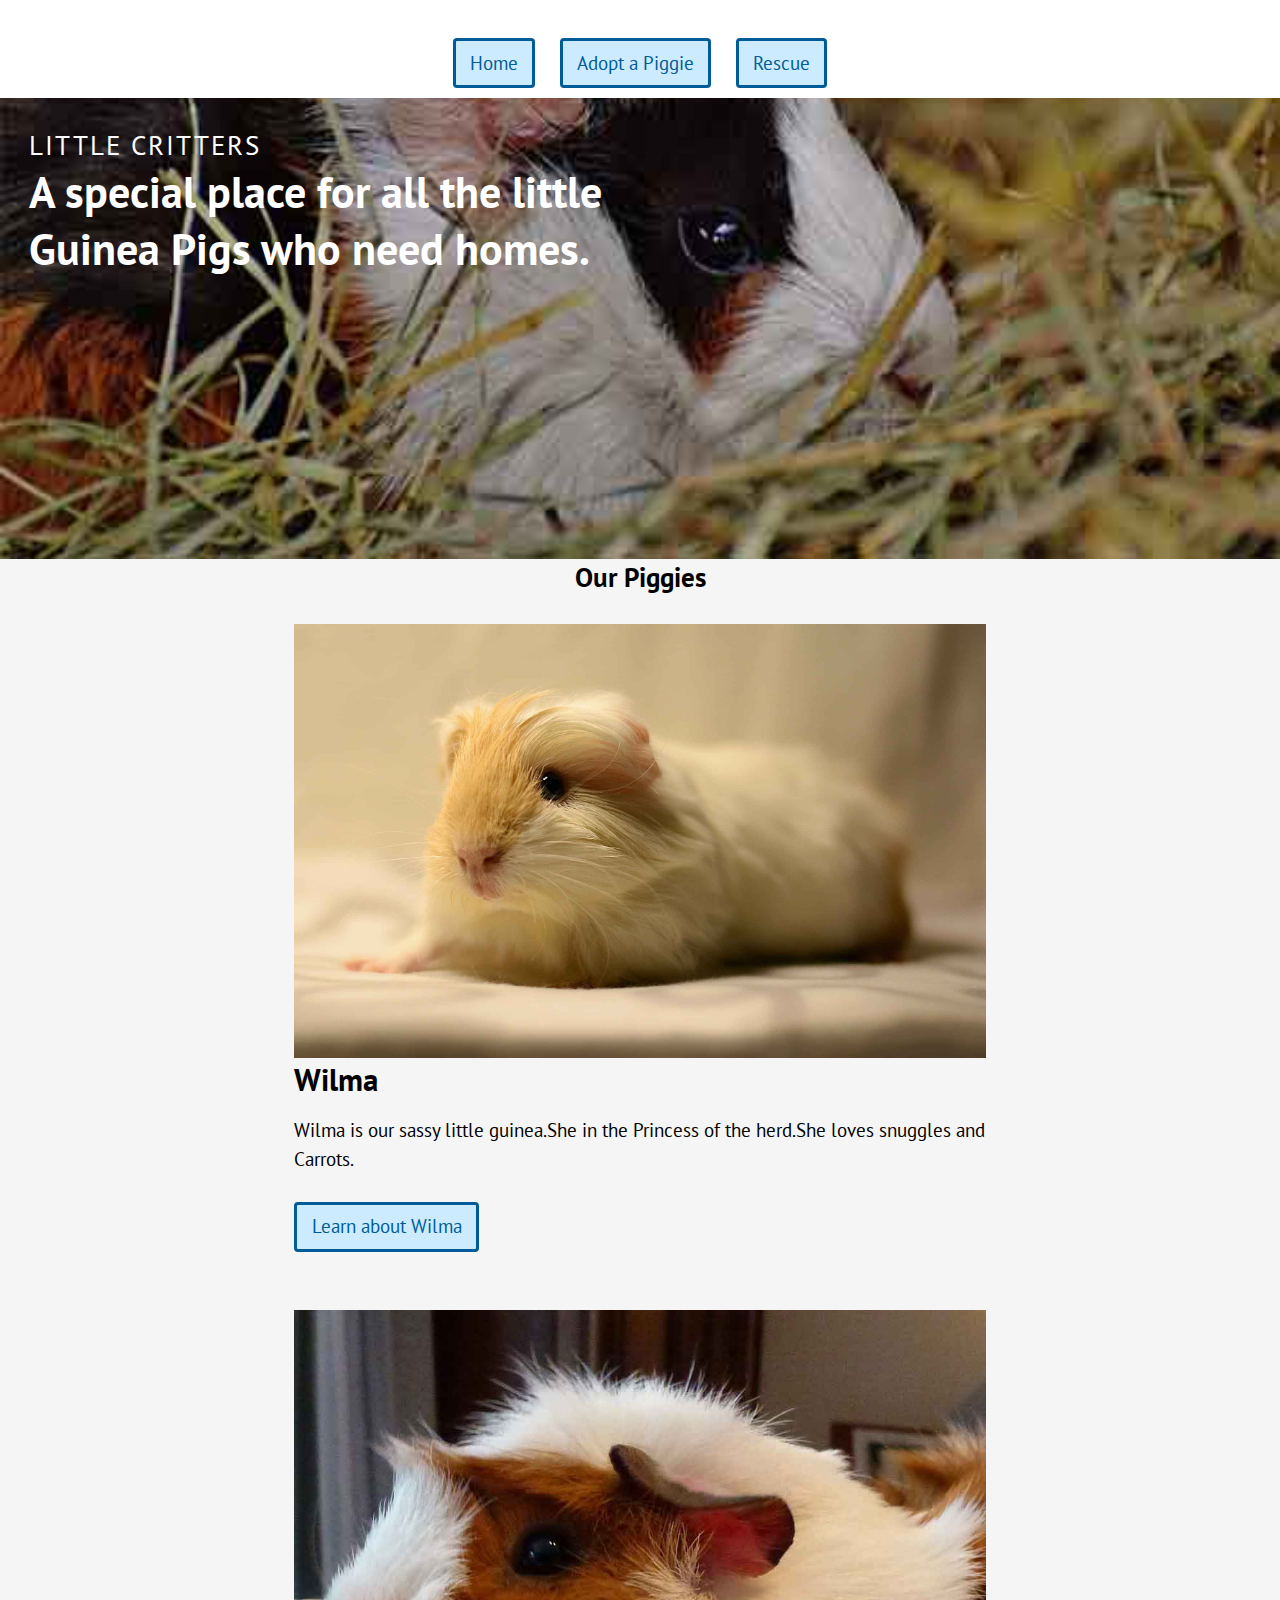
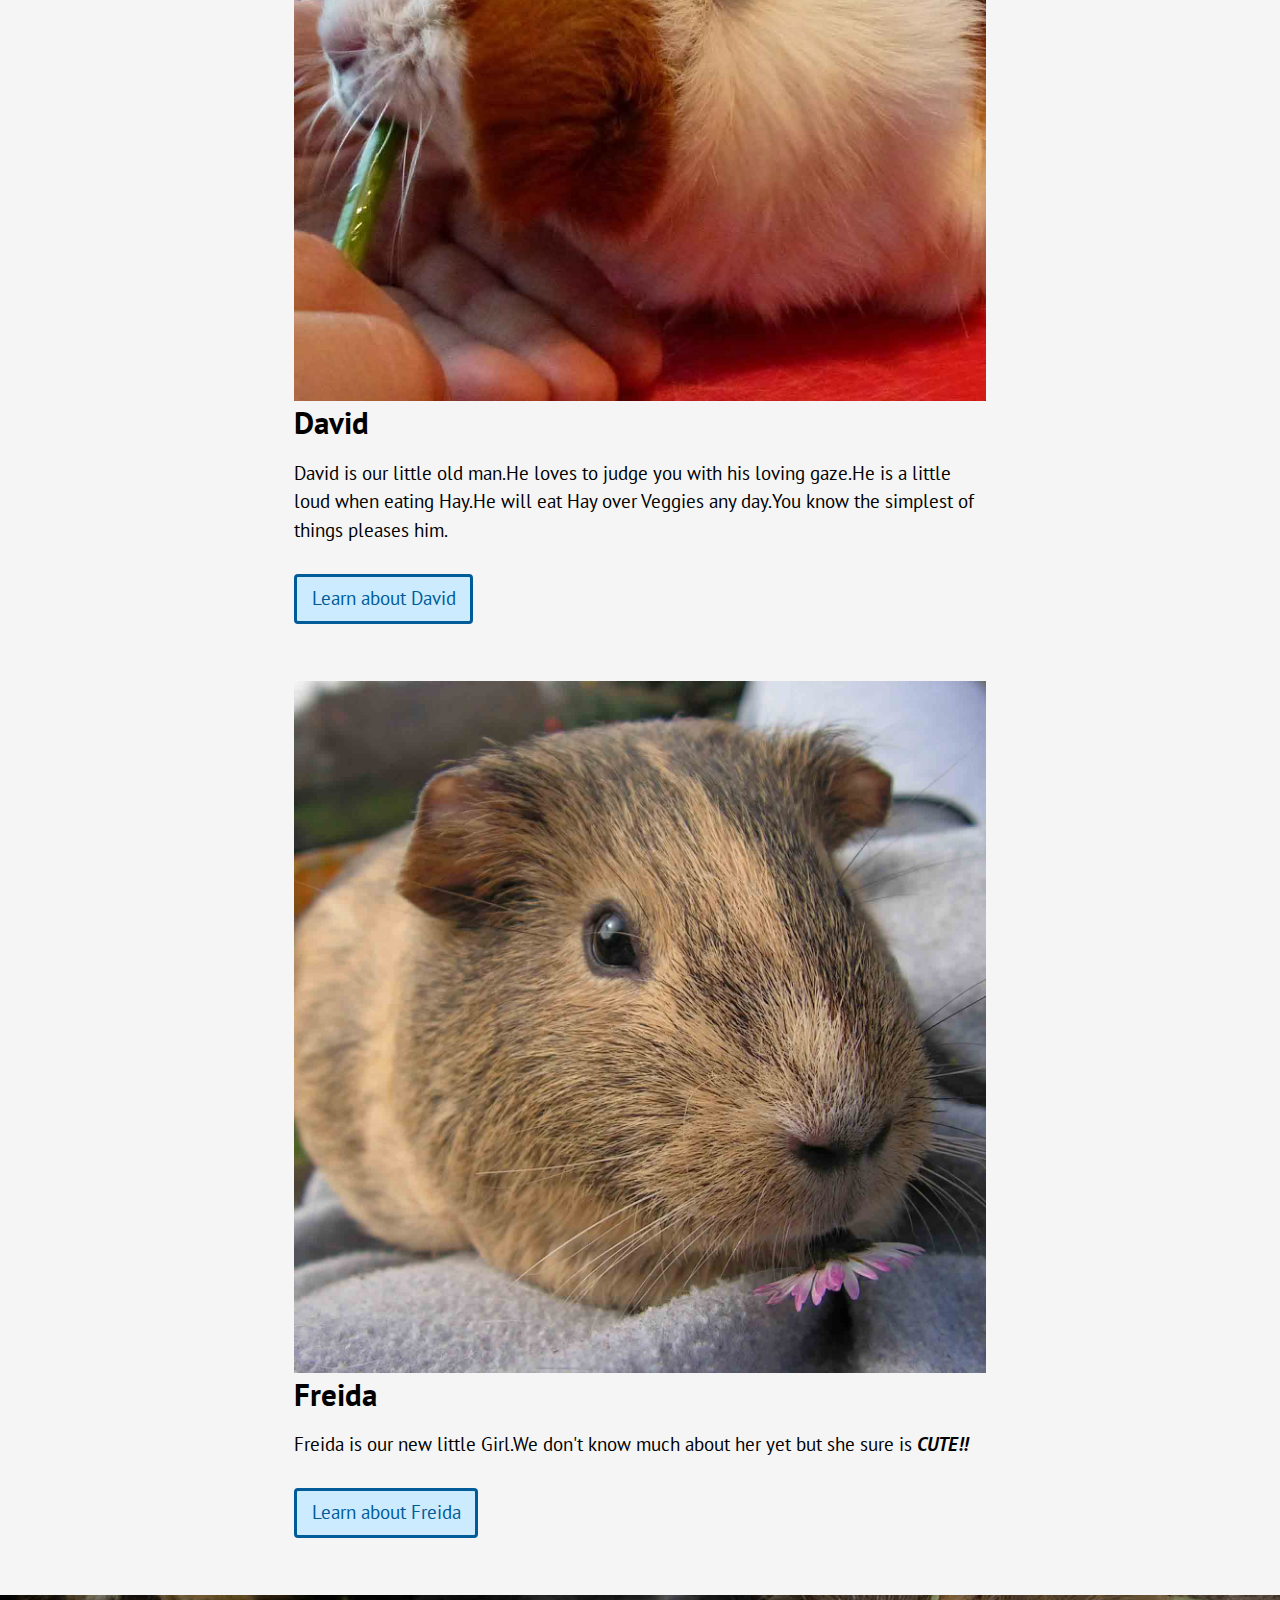
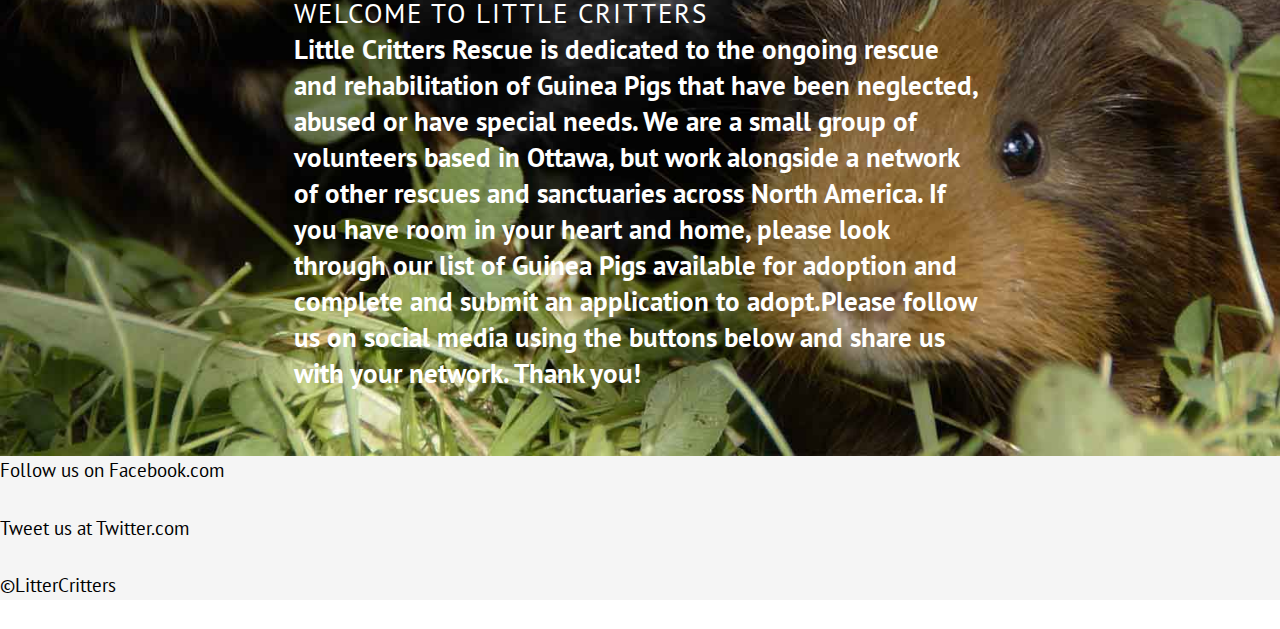
==== index.html @ f58ca7f7 "Resize the images in photoshop" ====
<!DOCTYPE html>
<html lang="en-ca">
<head>
  <meta charset="utf-8">
  <title>Guinea Pig rescue</title>
  <meta name="viewport" content="width=device-width,initial-scale=1">
  <link href="css/modules.css" rel="stylesheet">
  <link href="css/grid.css" rel="stylesheet">
  <link href="css/type.css" rel="stylesheet">
  <link href="css/main.css" rel="stylesheet">
  <link href="https://fonts.googleapis.com/css?family=PT+Sans:400,400i,700" rel="stylesheet">
</head>
<body class="">
  <ul class="skip-links">
    <li><a href="#main">Jump to main content</a></li>
    <li><a href="#nav">Jump to navigation</a></li>
    <li><a href="#footer">Jump to footer</a></li>
  </ul>

  <div>
    <nav class="text-center" role="navigation" id="nav" tabindex="0">
      <ul class="push-0 list-group">
        <li class="push-0"><a class="btn" href"#">Home</a></li>
        <li class="push-0"><a class="btn"href"#">Adopt a Piggie</a></li>
        <li class="push-0"><a class="btn" href"#">Rescue</a></li>
      </ul>
    </nav>
  </div>

  <div class="banner text-left" role="banner">

    <div class="banner-content island w-1">

      <h1 class="letter-space push-0 tera text-upper not-bold">Little Critters</h1>
      <p class="yotta tiny-max-length bold">A special place for all the little Guinea Pigs who need homes.</p>

    </div>
  </div>
  <div class="">
    <main role="main" id="main" tabindex="0">
      <section class="grid gutter section-grey">

        <div class="unit xs-1 s-1 m-1 l-1">
          <h3 class="text-center push-t-1">Our Piggies</h3>
        </div>

        <div class="structure unit xs-1 s-1 m-1 l-1-3 xl-1-3  push max-length">
          <img class="img-flex" src="images/wilma-the-guinea-pig.jpg" alt="">
          <h2 class="push-1-2">Wilma</h2>
          <p>Wilma is our sassy little guinea.She in the Princess of the herd.She loves snuggles and Carrots.</p>
          <div class="push">
            <a class="btn" href="#">Learn about Wilma</a>
          </div>
        </div>
        <div class="structure unit xs-1 s-1 m-1 l-1-3 xl-1-3  push max-length">
          <img class="img-flex" src="images/david-the-guinea-pig.jpg" alt="">
          <h2 class="push-1-2">David</h2>
          <p>David is our little old man.He loves to judge you with his loving gaze.He is a little loud when eating Hay.He will eat Hay over Veggies any day.You know the simplest of things pleases him.</p>
          <div class="push">
            <a class="btn" href="#">Learn about David</a>
          </div>
        </div>
        <div class="unit xs-1 s-1 m-1 l-1-3 xl-1-3  push max-length">
          <img class="img-flex" src="images/freida-the-guinea-pig.jpg" alt="">
          <h2 class="push-1-2">Freida</h2>
          <p>Freida is our new little Girl.We don't know much about her yet but she sure is <em class="bold">CUTE!!</em></p>
          <div class="push">
            <a class="btn" href="#">Learn about Freida</a>
          </div>
        </div>
      </section>
      </main>
    </div>


  <section class="lilbanner banner-content">
    <div class="max-length">
      <h2 class="letter-space push-0 tera text-upper not-bold">Welcome to Little Critters</h2>

      <p class="tera bold">Little Critters Rescue is dedicated to the ongoing rescue and rehabilitation of Guinea Pigs that have been neglected, abused or have special needs. We are a small group of volunteers based in Ottawa, but work alongside a network of other rescues and sanctuaries across North America.
        If you have room in your heart and home, please look through our list of Guinea Pigs available for adoption and complete and submit an application to adopt.Please follow us on social media using the buttons below and share us with your network.
        Thank you!</p>
      </div>
    </section>

    <footer role="contentinfo" id="footer" tabindex="0">
      <div class="section-grey">
        <p> Follow us on Facebook.com</p>
        <p>Tweet us at Twitter.com</p>
        <p>©LitterCritters</p>
      </div>
    </footer>
  </body>
  </html>
---- css/modules.css ----
/*
 * Modulifier || Code released under the UNLICENSE
 * Code under other copyrights & licenses listed below.
 * https://modulifier.web-dev.tools/#responsive;images;list-group;embed;media-object;icons;hidden;positioning;nice-lists;forms;buttons;accessibility;print
 */

@-moz-viewport { width: device-width; scale: 1; }
@-ms-viewport { width: device-width; scale: 1; }
@-o-viewport { width: device-width; scale: 1; }
@-webkit-viewport { width: device-width; scale: 1; }
@viewport { width: device-width; scale: 1; }

html {
  box-sizing: border-box;
  -moz-text-size-adjust: 100%;
  -ms-text-size-adjust: 100%;
  -webkit-text-size-adjust: 100%;
  text-size-adjust: 100%;
}

*, *::before, *::after {
  box-sizing: inherit;
}

body {
  margin: 0;
}

article,
aside,
details,
figcaption,
figure,
footer,
header,
main,
menu,
nav,
section,
summary {
  display: block;
}

audio,
canvas,
progress,
video {
  display: inline-block;
  vertical-align: baseline;
}

template {
  display: none;
}

details {
  cursor: pointer;
}

audio:not([controls]) {
  display: none;
  height: 0;
}

a,
area,
button,
input,
label,
select,
textarea,
[tabindex] {
  -ms-touch-action: manipulation;
  touch-action: manipulation;
}

img {
  border: 0;
}

.img-flex,
.img-flex img {
  display: block;
  width: 100%;
}

svg {
  fill: currentColor;
}

svg:not(:root) {
  overflow: hidden;
}

svg.img-flex {
  width: 100%;
  height: 100%;
}

.image-replacement, .ir {
  overflow: hidden;
  direction: ltr;
  text-align: left;
  text-indent: 100%;
  white-space: nowrap;
}

.list-group, .list-group-inline, .list-group--inline {
  padding-left: 0;
  list-style-type: none;
}

.list-group > dd {
  margin-left: 0;
}

.list-group-inline::before,
.list-group-inline::after,
.list-group--inline::before,
.list-group--inline::after {
  content: "";
  display: table;
}

.list-group-inline::after,
.list-group--inline::after {
  clear: both;
}

.list-group-inline > li,
.list-group--inline > li {
  display: inline-block;
}

.list-group-inline > dt,
.list-group--inline > dt {
  clear: left;
  float: left;
  width: 11em;
}

.list-group-inline > dd,
.list-group--inline > dd {
  float: left;
  min-width: 12em;
}

.embed {
  margin-left: 0;
  margin-right: 0;
  overflow: hidden;
  position: relative;
  width: 100%;
}

.embed-1by1, .embed--1by1 {
  padding-top: 100%; /* Square */
}

.embed-4by3, .embed--4by3 {
  padding-top: 75%; /* Traditional TV/computer screens */
}

.embed-iso216, .embed--iso216 {
  padding-top: 70.92%; /* A-standard paper sizes */
}

.embed-3by2, .embed--3by2 {
  padding-top: 66.6%; /* Classic 35 mm film & most digital photos, landscape */
}

.embed-2by3, .embed--2by3 {
  padding-top: 150%; /* Classic 35 mm film & most digital photos, portrait */
}

.embed-golden, .embed--golden {
  padding-top: 61.8%; /* The Golden Ratio */
}

.embed-16by9, .embed--16by9 {
  padding-top: 56.25%; /* HD TV */
}

.embed-185by100, .embed--185by100 {
  padding-top: 54.05%; /* Common widescreen cinema */
}

.embed-24by10, .embed--24by10 {
  padding-top: 41.667%; /* Widescreen cinema: 2.4:1 */
}

.embed-3by1, .embed--3by1 {
  padding-top: 33.3333%; /* Panorama photos */
}

.embed-4by1, .embed--4by1 {
  padding-top: 25%; /* Polyvision */
}

.embed-5by1, .embed--5by1 {
  padding-top: 20%; /* Really wide... */
}

.embed-item, .embed__item {
  min-height: 100%;
  left: 0;
  position: absolute;
  top: 0;
  width: 100%;
}

.media {
  overflow: hidden;
}

.media-img, .media__img {
  float: left;
}

.media-img-reversed, .media__img--reversed {
  float: right;
}

.media-img-stacked, .media__img--stacked {
  float: none;
}

.media-body, .media__body {
  overflow: hidden;
  min-width: 12em; /* Slightly less than 200px, responsiveness built in */
}

.icon {
  display: inline-block;
  position: relative;
  background: transparent none no-repeat center center;
  background-size: contain;
  vertical-align: middle;
}

.i-16, .i--16 {
  height: 16px;
  width: 16px;
}

.i-18, .i--18 {
  height: 18px;
  width: 18px;
}

.i-20, .i--20 {
  height: 20px;
  width: 20px;
}

.i-24, .i--24 {
  height: 24px;
  width: 24px;
}

.i-32, .i--32 {
  height: 32px;
  width: 32px;
}

.i-48, .i--48 {
  height: 48px;
  width: 48px;
}

.i-64, .i--64 {
  height: 64px;
  width: 64px;
}

.i-96, .i--96 {
  height: 96px;
  width: 96px;
}

.i-128, .i--128 {
  height: 128px;
  width: 128px;
}

.i-192, .i--192 {
  height: 192px;
  width: 192px;
}

.i-256, .i--256 {
  height: 256px;
  width: 256px;
}

.icon img,
.icon svg {
  left: 0;
  height: 100%;
  position: absolute;
  top: 0;
  width: 100%;
  fill: currentColor;
}

.icon-label {
  vertical-align: middle;
}

.icon-link,
.icon-link:focus,
.icon-link:hover {
  text-decoration: none;
}

[hidden], .hidden {
  /* stylelint-disable declaration-no-important */
  display: none !important;
  visibility: hidden !important;
  /* stylelint-enable */
}

.visually-hidden {
  height: 1px;
  margin: -1px;
  overflow: hidden;
  padding: 0;
  position: absolute;
  width: 1px;
  border: 0;
  clip: rect(0 0 0 0);
  clip-path: inset(50%);
}

.visually-hidden.focusable:active, .visually-hidden.focusable:focus {
  height: auto;
  margin: 0;
  overflow: visible;
  position: static;
  width: auto;
  clip: auto;
  clip-path: none;
}

.invisible {
  visibility: hidden;
}

.chop,
.crop {
  overflow: hidden;
}

.truncate {
  max-width: 100%;
  overflow: hidden;
  width: 100%;
  text-overflow: ellipsis;
  white-space: nowrap;
}

.scrollable {
  max-width: 100%;
  overflow-x: auto;
  overflow-y: hidden;
  -webkit-overflow-scrolling: touch;
}

.clearfix::after {
  content: " ";
  display: block;
  clear: both;
}

.left {
  float: left;
}

.right {
  float: right;
}

.center-text,
.center-flow {
  text-align: center;
}

.center-block {
  margin-left: auto;
  margin-right: auto;
}

.no-auto-margins,
.not-centered {
  /* stylelint-disable declaration-no-important */
  margin-left: 0 !important;
  margin-right: 0 !important;
  /* stylelint-enable */
}

.center-content,
.center-content-vertical,
.center-contents,
.center-contents-vertical {
  display: -webkit-flex;
  display: -ms-flexbox;
  display: flex;
  -webkit-justify-content: center;
  -ms-flex-pack: center;
  justify-content: center;
  -webkit-align-items: center;
  -ms-flex-align: center;
  align-items: center;
  -webkit-align-content: center;
  -ms-flex-line-pack: center;
  align-content: center;
  -webkit-flex-direction: column wrap;
  -ms-flex-direction: column wrap;
  flex-flow: column wrap;
}

.center-content-start,
.center-content-vertical-start,
.center-contents-start,
.center-contents-vertical-start {
  display: -webkit-flex;
  display: -ms-flexbox;
  display: flex;
  -webkit-justify-content: center;
  -ms-flex-pack: center;
  justify-content: center;
  -webkit-flex-direction: column wrap;
  -ms-flex-direction: column wrap;
  flex-flow: column wrap;
}

.center-content-horizontal,
.center-contents-horizontal {
  display: -webkit-flex;
  display: -ms-flexbox;
  display: flex;
  -webkit-justify-content: center;
  -ms-flex-pack: center;
  justify-content: center;
  -webkit-align-items: center;
  -ms-flex-align: center;
  align-items: center;
  -webkit-align-content: center;
  -ms-flex-line-pack: center;
  align-content: center;
  -webkit-flex-direction: row wrap;
  -ms-flex-direction: row wrap;
  flex-flow: row wrap;
}

.inline {
  display: inline;
}

.block {
  display: block;
}

.inline-block, .ib {
  display: inline-block;
}

.valign-top {
  vertical-align: top;
}

.valign-bottom {
  vertical-align: bottom;
}

.valign-middle {
  vertical-align: middle;
}

.fixed {
  position: fixed;
}

.relative {
  position: relative;
}

[class*="pin-"],
.absolute {
  position: absolute;
}

.static {
  position: static;
}

.zindex-1 {
  z-index: 1;
}

.zindex-2 {
  z-index: 2;
}

.zindex-3 {
  z-index: 3;
}

.zindex-1000 {
  z-index: 1000;
}

.pin-top-left,
.pin-left-top,
.pin-tl,
.pin-lt {
  top: 0;
  left: 0;
}

.pin-top-right,
.pin-right-top,
.pin-tr,
.pin-rt {
  top: 0;
  right: 0;
}

.pin-bottom-left,
.pin-left-bottom,
.pin-bl,
.pin-lb {
  bottom: 0;
  left: 0;
}

.pin-bottom-right,
.pin-right-bottom,
.pin-br,
.pin-rb {
  bottom: 0;
  right: 0;
}

.pin-top-center,
.pin-center-top,
.pin-tc,
.pin-ct {
  left: 50%;
  top: 0;
  transform: translateX(-50%);
}

.pin-bottom-center,
.pin-center-bottom,
.pin-bc,
.pin-cb {
  bottom: 0;
  left: 50%;
  transform: translateX(-50%);
}

.pin-center-left,
.pin-left-center,
.pin-cl,
.pin-lc {
  left: 0;
  top: 50%;
  transform: translateY(-50%);
}

.pin-center-right,
.pin-right-center,
.pin-cr,
.pin-rc {
  right: 0;
  top: 50%;
  transform: translateY(-50%);
}

.pin-center, .pin-c {
  left: 50%;
  top: 50%;
  transform: translate(-50%, -50%);
}

.width-quarter, .w-1-4 {
  width: 25%;
}

.width-half, .w-1-2 {
  width: 50%;
}

.width-full, .w-1 {
  width: 100%;
}

.height-quarter, .h-1-4 {
  height: 25%;
}

.height-half, .h-1-2 {
  height: 50%;
}

.height-full, .h-1 {
  height: 100%;
}

.height-win-quarter, .h-w-1-4 {
  height: 25vh;
  max-height: 46em;
}

.height-win-half, .h-w-1-2 {
  height: 50vh;
  max-height: 46em;
}

.height-win-full, .h-w-1 {
  height: 100vh;
  max-height: 46em;
}

ul {
  list-style-type: none;
}

ul > li::before {
  content: "·";
  float: left;
  margin-left: -1.6em;
  width: 1.3em;
  text-align: right;
}

ol {
  counter-reset: ol-simple-numbers;
  list-style-type: none;
}

ol > li::before {
  float: left;
  margin-left: -1.6em;
  width: 1.3em;
  counter-increment: ol-simple-numbers;
  content: counter(ol-simple-numbers);
  text-align: right;
}

.list-group > li::before,
.list-group-inline > li::before,
.list-group--inline > li::before {
  content: none;
}

/* stylelint-disable no-descending-specificity */

/*
 * (c) Nicolas Gallagher and Jonathan Neal of Normalize.css || MIT License
 *     https://necolas.github.io/normalize.css/
 */

button,
input,
optgroup,
select,
textarea {
  color: inherit;
  font: inherit;
  margin: 0;
}

button,
input {
  overflow: visible;
}

button,
select {
  text-transform: none;
}

button,
html [type="button"],
[type="reset"],
[type="submit"] {
  -webkit-appearance: button;
  cursor: pointer;
}

button[disabled],
html input[disabled] {
  cursor: default;
}

button::-moz-focus-inner,
input::-moz-focus-inner {
  border: 0;
  padding: 0;
}

[type="checkbox"],
[type="radio"] {
  opacity: 0;
  position: absolute;
  height: 1px;
  width: 1px;
}

[type="number"]::-webkit-inner-spin-button,
[type="number"]::-webkit-outer-spin-button {
  height: auto;
}

[type="search"]::-webkit-search-cancel-button,
[type="search"]::-webkit-search-decoration {
  -webkit-appearance: none;
}

fieldset {
  padding-left: 0;
  padding-right: 0;

  border: 0;
  border-top: 2px solid #666;
}

legend {
  color: inherit;
  display: table;
  max-width: 100%;
  padding: 0 .3em 0 0;
  white-space: normal;

  border: 0;

  font-weight: bold;
}

optgroup {
  font-weight: bold;
}

::-webkit-input-placeholder {
  color: inherit;
  opacity: .54;
}

::-webkit-file-upload-button {
  -webkit-appearance: button;
  font: inherit;
}

/* End Normalize.css code */

label,
.label-block {
  display: block;
  cursor: pointer;
}

[type="checkbox"] + label,
[type="radio"] + label,
.label-inline {
  display: inline-block;
}

input:not([type]),
[type="text"],
[type="number"],
[type="search"],
[type="url"],
[type="email"],
[type="password"],
[type="tel"],
[type="datetime-local"],
[type="month"],
[type="week"],
[type="date"],
[type="time"],
[type="range"],
select,
textarea {
  -moz-appearance: none;
  -webkit-appearance: none;
  appearance: none;
}

input,
textarea {
  display: block;
  width: 100%;

  background-color: #fff;
  border: 2px solid #666;
  border-radius: 0;
}

label {
  vertical-align: middle;
}

textarea {
  max-width: 100%;
  min-height: 4em;
  overflow: auto;
}

[type="color"] {
  display: inline-block;
  width: 2em;
}

select {
  display: block;
  width: 100%;

  background-image: url("data:image/svg+xml,%3Csvg xmlns='http://www.w3.org/2000/svg' width='256' height='256' viewBox='0 0 256 256'%3E%3Cpath fill='none' stroke='%23000' stroke-miterlimit='10' stroke-width='70' d='M36.3 82.1l91.9 91.8 91.5-91.8'/%3E%3C/svg%3E");
  background-repeat: no-repeat;
  background-position: calc(100% - .4em) center;
  background-size: 18px auto;
  background-color: #fff;
  border: 2px solid #666;
  border-radius: 0;
}

[type="checkbox"] + label::before {
  content: " ";
  display: inline-block;
  height: 1.8em;
  margin-right: .3em;
  position: relative;
  vertical-align: middle;
  top: -.1em;
  width: 1.8em;

  background-color: #fff;
  background-size: cover;
  border: 2px solid #666;

  line-height: inherit;
}

[type="checkbox"]:checked + label::before {
  background-image: url("data:image/svg+xml,%3Csvg xmlns='http://www.w3.org/2000/svg' width='256' height='256' viewBox='0 0 256 256'%3E%3Cpath fill='none' stroke='%23000' stroke-miterlimit='10' stroke-width='50' d='M49.9 130.1l50.8 50.7L206.1 75.2'/%3E%3C/svg%3E");
}

[type="checkbox"]:focus + label::before {
  outline: 3px solid #000;
  z-index: 1000;
}

[type="radio"] + label::before {
  content: " ";
  display: inline-block;
  height: 1.8em;
  margin-right: .3em;
  position: relative;
  vertical-align: middle;
  top: -.1em;
  width: 1.8em;

  background-color: #fff;
  background-size: cover;
  border: 2px solid #666;
  border-radius: 50%;

  line-height: inherit;
}

[type="radio"]:checked + label::before {
  background-image: url("data:image/svg+xml,%3Csvg xmlns='http://www.w3.org/2000/svg' width='256' height='256' viewBox='0 0 256 256'%3E%3Ccircle cx='128' cy='128' r='70.4'/%3E%3C/svg%3E");
}

[type="radio"]:focus + label::before,
[type="radio"] + label:focus::before {
  box-shadow: 0 0 0 3px #000;
  z-index: 1000;
}

[type="range"] {
  border: 0;
  background-color: #fff;
}

[type="range"]::-webkit-slider-runnable-track {
  height: 6px;

  -webkit-appearance: none;
  appearance: none;
  background-color: #ccc;
  border: 0;
  border-radius: 3px;
}

[type="range"]:active::-webkit-slider-runnable-track {
  background-color: #ccc;
}

[type="range"]::-moz-range-track {
  height: 6px;

  -moz-appearance: none;
  appearance: none;
  background-color: #ccc;
  border: 0;
  border-radius: 3px;
}

[type="range"]:active::-moz-range-track {
  background-color: #ccc;
}

[type="range"]::-ms-track {
  height: 6px;

  -ms-appearance: none;
  appearance: none;
  background-color: #ccc;
  border: 0;
  border-radius: 3px;
}

[type="range"]:active::-ms-track {
  background-color: #ccc;
}

[type="range"]::-webkit-slider-thumb {
  margin-top: -4px;
  height: 16px;
  width: 16px;

  -webkit-appearance: none;
  appearance: none;
  background-color: #000;
  border: none;
  border-radius: 50%;
}

[type="range"]:hover::-webkit-slider-thumb {
  background-color: #000;
}

[type="range"]:active::-webkit-slider-thumb {
  background-color: #000;
}

[type="range"]::-moz-range-thumb {
  margin-top: -4px;
  height: 16px;
  width: 16px;

  -webkit-appearance: none;
  appearance: none;
  background-color: #000;
  border: none;
  border-radius: 50%;
}

[type="range"]:hover::-moz-range-thumb {
  background-color: #000;
}

[type="range"]:active::-moz-range-thumb {
  background-color: #000;
}

[type="range"]::-ms-thumb {
  margin-top: -4px;
  height: 16px;
  width: 16px;

  -webkit-appearance: none;
  appearance: none;
  background-color: #000;
  border: none;
  border-radius: 50%;
}

[type="range"]:hover::-ms-thumb {
  background-color: #000;
}

[type="range"]:active::-ms-thumb {
  background-color: #000;
}

[type="checkbox"].hide-custom-input + label::before,
[type="checkbox"] + .hide-custom-input::before,
[type="radio"].hide-custom-input + label::before,
[type="radio"] + .hide-custom-input::before {
  content: none;
  display: none;
}

/* stylelint-enable */

.link-box {
  display: block;
  text-decoration: none;
}

/* stylelint-disable no-descending-specificity */

button,
.btn {
  cursor: pointer;
  display: inline-block;
  margin: 0;
  overflow: visible;
  padding: .375em .75em .42em;
  -webkit-appearance: none;
  -moz-appearance: none;
  appearance: none;
  background-color: #333;
  border-radius: 4px;
  border: 3px solid #333;
  color: #fff;
  font: inherit;
  text-decoration: none;
  text-transform: none;
}

button::-moz-focus-inner {
  border: 0;
  padding: 0;
}

/* stylelint-enable */

button:focus,
button:hover,
.btn:focus,
.btn:hover {
  background-color: #000;
  border-color: #000;
  color: #fff;
}

button[disabled] {
  cursor: default;
}

.btn-light, .btn--light {
  background-color: #e2e2e2;
  border-color: #e2e2e2;
  color: #000;
}

.btn-light:focus,
.btn-light:hover,
.btn--light:focus,
.btn--light:hover {
  background-color: #666;
  border-color: #666;
  color: #fff;
}

.btn-ghost,
.btn--ghost {
  background-color: transparent;
  border-color: #333;
  color: #000;
}

.btn-ghost:focus,
.btn-ghost:hover,
.btn--ghost:focus,
.btn--ghost:hover {
  background-color: #e2e2e2;
  border-color: #000;
  color: #000;
}

.btn-link {
  display: inline;
  padding: 0;
  background-color: transparent;
  border-radius: 0;
  border: 0;
  color: inherit;
}

.btn-link:focus,
.btn-link:hover {
  background-color: transparent;
  color: inherit;
}

a:hover, a:active {
  outline: none;
}

a:focus,
[tabindex="0"]:focus,
details:focus,
summary:focus,
input:focus,
textarea:focus,
button:focus,
select:focus {
  outline: 3px solid #000;
  outline-offset: 0;
}

a:focus, [tabindex="0"]:focus {
  outline-offset: 3px;
}

.skip-links {
  margin: 0;
  padding: 0;
  list-style-type: none;
}

.skip-links > li::before {
  content: none; /* Remove the bullets if nice lists is selected */
}

.skip-links a,
.skip-links button {
  padding: .5em .75em;
  position: absolute;
  top: -10em;
  z-index: 10000; /* To make sure they're always on top */
  background-color: #000;
  border: 0;
  color: #fff;
  font-size: 1.125rem;
  font-weight: bold;
  text-decoration: none;
}

.skip-links a:focus,
.skip-links button:focus {
  outline-offset: 3px;
  top: 0;
}

[aria-busy="true"] {
  cursor: progress;
}

[aria-controls] {
  cursor: pointer;
}

[aria-disabled] {
  cursor: default;
}

.print-only {
  display: none;
  visibility: hidden;
}

.page-break-before {
  page-break-before: always;
}

.page-break-after {
  page-break-after: always;
}

.no-page-break-inside {
  page-break-inside: avoid;
}

@media print {

  /* stylelint-disable declaration-no-important */

  .no-print {
    display: none !important;
    visibility: hidden !important;
  }

  .print-only,
  .force-print {
    display: block !important;
    visibility: visible !important;
  }

  /* stylelint-enable */

  .visually-hidden.force-print {
    height: auto;
    margin: 0;
    overflow: visible;
    padding: 0;
    position: static;
    width: auto;
    border: 0;
    clip: initial;
    clip-path: none;
  }

  /*
   * (c) Fabien Sa || MIT License
   *     http://bafs.github.io/Gutenberg/
   */

  table,
  blockquote,
  pre,
  code,
  figure,
  li,
  hr,
  ul,
  ol,
  a,
  tr {
    page-break-inside: avoid;
  }

  h1, h2, h3, h4, h5, h6, p, a {
    orphans: 3;
    widows: 3;
  }

  h1,
  h2,
  h3,
  h4,
  h5,
  h6 {
    page-break-after: avoid;
    page-break-inside: avoid;
  }

  h1 + p,
  h2 + p,
  h3 + p,
  h4 + p,
  h5 + p,
  h6 + p {
    page-break-before: avoid;
  }

  img {
    page-break-after: auto;
    page-break-before: auto;
    page-break-inside: avoid;
  }

  /* stylelint-disable declaration-no-important */

  pre {
    white-space: pre-wrap !important;
    word-wrap: break-word;
  }

  /* stylelint-enable */

  /* End Gutenberg code */

  /*
   * (c) HTML5 Boilerplate || MIT License
   *     https://html5boilerplate.com/
   */

  /* stylelint-disable declaration-no-important */

  *, *::before, *::after, *::first-letter, *::first-line {
    background: none transparent !important;
    color: #000 !important;
    box-shadow: none !important;
    text-shadow: none !important;
  }

  /* stylelint-enable */

  a, a:visited {
    text-decoration: underline;
  }

  a[href]::after {
    content: " (" attr(href) ")";
  }

  abbr[title]::after {
    content: " (" attr(title) ")";
  }

  a[href^="#"]::after,
  a[href^="javascript:"]::after,
  a.no-print-href::after,
  a.href-no-print::after {
    content: "";
  }

  thead {
    display: table-header-group;
  }

  /* End HTML5 Boilerplate code */

}
---- css/grid.css ----
/*
  Gridifier || Code released under the UNLICENSE
  https://gridifier.web-dev.tools/#xs,4,0,0,0;s,4,25,0,0;m,4,38,1,1;l,4,60,1,1
*/

.grid {
  margin: 0;
  padding: 0;
  letter-spacing: -.31em;
  text-rendering: optimizeSpeed;
  display: -webkit-flex;
  display: -ms-flexbox;
  display: flex;
  -webkit-flex-flow: row wrap;
  -ms-flex-flow: row wrap;
  flex-flow: row wrap;
}

.grid-bottom {
  -webkit-align-items: flex-end;
  -ms-align-items: flex-end;
  align-items: flex-end;
}

.grid-middle {
  -webkit-align-items: center;
  -ms-align-items: center;
  align-items: center;
}

.grid-stretch {
  -webkit-align-items: stretch;
  -ms-align-items: stretch;
  align-items: stretch;
}

.opera-only :-o-prefocus,
.grid {
  word-spacing: -.43em;
}

.unit {
  letter-spacing: normal;
  text-rendering: auto;
  vertical-align: top;
  word-spacing: normal;
  display: inline-block;
  visibility: visible;
}

.grid-bottom .unit {
  vertical-align: bottom;
}

.grid-middle .unit {
  vertical-align: middle;
}

[class*="unit-push-"],
[class*="unit-pull-"] {
  position: relative;
}

.unit-content-distribute {
  display: -ms-flexbox;
  display: -webkit-flex;
  display: flex;
  -ms-flex-direction: column;
  -webkit-flex-direction: column;
  flex-direction: column;
  -ms-flex-pack: justify;
  -webkit-justify-content: space-between;
  justify-content: space-between;
}

.unit-content-center,
.unit-content-center-vertical {
  display: -webkit-flex;
  display: -ms-flexbox;
  display: flex;
  -webkit-justify-content: center;
  -ms-flex-pack: center;
  justify-content: center;
  -webkit-align-items: center;
  -ms-flex-align: center;
  align-items: center;
  -webkit-align-content: center;
  -ms-flex-line-pack: center;
  align-content: center;
  -webkit-flex-direction: column wrap;
  -ms-flex-direction: column wrap;
  flex-flow: column wrap;
}

.unit-content-center-horizontal {
  display: -webkit-flex;
  display: -ms-flexbox;
  display: flex;
  -webkit-justify-content: center;
  -ms-flex-pack: center;
  justify-content: center;
  -webkit-align-items: center;
  -ms-flex-align: center;
  align-items: center;
  -webkit-align-content: center;
  -ms-flex-line-pack: center;
  align-content: center;
  -webkit-flex-direction: row wrap;
  -ms-flex-direction: row wrap;
  flex-flow: row wrap;
}

.content-fill,
.content-stretch {
  -ms-flex-grow: 2;
  -webkit-flex-grow: 2;
  flex-grow: 2;
  max-width: 100%; /* @bugfix: IE 10, 11 */
}

.content-shrink {
  -ms-align-self: center;
  -webkit-align-self: center;
  align-self: center;
}

.unit-xs-hidden,
.xs-0 {
  display: none;
  visibility: hidden;
}

.unit-xs-centered {
  margin: 0 auto;
}

.unit-xs-1,
.xs-1 {
  display: block;
  visibility: visible;
  width: 100%;
}

.unit-xs-1-2,
.xs-1-2 {
  width: 50%;
}

.unit-xs-1-3,
.xs-1-3 {
  width: 33.3333%;
}

.unit-xs-2-3,
.xs-2-3 {
  width: 66.6667%;
}

.unit-xs-1-4,
.xs-1-4 {
  width: 25%;
}

.unit-xs-3-4,
.xs-3-4 {
  width: 75%;
}

.unit-xs-1-2,
.xs-1-2,
.unit-xs-1-3,
.xs-1-3,
.unit-xs-2-3,
.xs-2-3,
.unit-xs-1-4,
.xs-1-4,
.unit-xs-3-4,
.xs-3-4 {
  display: inline-block;
  visibility: visible;
}

.unit-xs-1-2[class*="-content-"],
.xs-1-2[class*="-content-"],
.unit-xs-1-3[class*="-content-"],
.xs-1-3[class*="-content-"],
.unit-xs-2-3[class*="-content-"],
.xs-2-3[class*="-content-"],
.unit-xs-1-4[class*="-content-"],
.xs-1-4[class*="-content-"],
.unit-xs-3-4[class*="-content-"],
.xs-3-4[class*="-content-"] {
  display: -webkit-flex;
  display: -ms-flexbox;
  display: flex;
}

.unit-xs-content-distribute,
.xs-content-distribute {
  display: -ms-flexbox;
  display: -webkit-flex;
  display: flex;
  -ms-flex-direction: column;
  -webkit-flex-direction: column;
  flex-direction: column;
  -ms-flex-pack: justify;
  -webkit-justify-content: space-between;
  justify-content: space-between;
}

.unit-xs-content-center,
.unit-xs-content-center-vertical {
  display: -webkit-flex;
  display: -ms-flexbox;
  display: flex;
  -webkit-justify-content: center;
  -ms-flex-pack: center;
  justify-content: center;
  -webkit-align-items: center;
  -ms-flex-align: center;
  align-items: center;
  -webkit-align-content: center;
  -ms-flex-line-pack: center;
  align-content: center;
  -webkit-flex-direction: column wrap;
  -ms-flex-direction: column wrap;
  flex-flow: column wrap;
}

.unit-xs-content-center-horizontal {
  display: -webkit-flex;
  display: -ms-flexbox;
  display: flex;
  -webkit-justify-content: center;
  -ms-flex-pack: center;
  justify-content: center;
  -webkit-align-items: center;
  -ms-flex-align: center;
  align-items: center;
  -webkit-align-content: center;
  -ms-flex-line-pack: center;
  align-content: center;
  -webkit-flex-direction: row wrap;
  -ms-flex-direction: row wrap;
  flex-flow: row wrap;
}

.xs-content-fill,
.xs-content-stretch {
  -ms-flex-grow: 2;
  -webkit-flex-grow: 2;
  flex-grow: 2;
  max-width: 100%; /* @bugfix: IE 10, 11 */
}

.xs-content-shrink {
  -ms-align-self: center;
  -webkit-align-self: center;
  align-self: center;
}

@media only screen and (min-width: 25em) {

  .unit-s-hidden,
  .s-0 {
    display: none;
    visibility: hidden;
  }

  .unit-s-centered {
    margin: 0 auto;
  }

  .unit-s-1,
  .s-1 {
    display: block;
    visibility: visible;
    width: 100%;
  }

  .unit-s-1-2,
  .s-1-2 {
    width: 50%;
  }

  .unit-s-1-3,
  .s-1-3 {
    width: 33.3333%;
  }

  .unit-s-2-3,
  .s-2-3 {
    width: 66.6667%;
  }

  .unit-s-1-4,
  .s-1-4 {
    width: 25%;
  }

  .unit-s-3-4,
  .s-3-4 {
    width: 75%;
  }

  .unit-s-1-2,
  .s-1-2,
  .unit-s-1-3,
  .s-1-3,
  .unit-s-2-3,
  .s-2-3,
  .unit-s-1-4,
  .s-1-4,
  .unit-s-3-4,
  .s-3-4 {
    display: inline-block;
    visibility: visible;
  }

  .unit-s-1-2[class*="-content-"],
  .s-1-2[class*="-content-"],
  .unit-s-1-3[class*="-content-"],
  .s-1-3[class*="-content-"],
  .unit-s-2-3[class*="-content-"],
  .s-2-3[class*="-content-"],
  .unit-s-1-4[class*="-content-"],
  .s-1-4[class*="-content-"],
  .unit-s-3-4[class*="-content-"],
  .s-3-4[class*="-content-"] {
    display: -webkit-flex;
    display: -ms-flexbox;
    display: flex;
  }

  .unit-s-content-distribute,
  .s-content-distribute {
    display: -ms-flexbox;
    display: -webkit-flex;
    display: flex;
    -ms-flex-direction: column;
    -webkit-flex-direction: column;
    flex-direction: column;
    -ms-flex-pack: justify;
    -webkit-justify-content: space-between;
    justify-content: space-between;
  }

  .unit-s-content-center,
  .unit-s-content-center-vertical {
    display: -webkit-flex;
    display: -ms-flexbox;
    display: flex;
    -webkit-justify-content: center;
    -ms-flex-pack: center;
    justify-content: center;
    -webkit-align-items: center;
    -ms-flex-align: center;
    align-items: center;
    -webkit-align-content: center;
    -ms-flex-line-pack: center;
    align-content: center;
    -webkit-flex-direction: column wrap;
    -ms-flex-direction: column wrap;
    flex-flow: column wrap;
  }

  .unit-s-content-center-horizontal {
    display: -webkit-flex;
    display: -ms-flexbox;
    display: flex;
    -webkit-justify-content: center;
    -ms-flex-pack: center;
    justify-content: center;
    -webkit-align-items: center;
    -ms-flex-align: center;
    align-items: center;
    -webkit-align-content: center;
    -ms-flex-line-pack: center;
    align-content: center;
    -webkit-flex-direction: row wrap;
    -ms-flex-direction: row wrap;
    flex-flow: row wrap;
  }

  .s-content-fill,
  .s-content-stretch {
    -ms-flex-grow: 2;
    -webkit-flex-grow: 2;
    flex-grow: 2;
    max-width: 100%; /* @bugfix: IE 10, 11 */
  }

  .s-content-shrink {
    -ms-align-self: center;
    -webkit-align-self: center;
    align-self: center;
  }

}

@media only screen and (min-width: 38em) {

  .unit-m-hidden,
  .m-0 {
    display: none;
    visibility: hidden;
  }

  .unit-m-centered {
    margin: 0 auto;
  }

  .unit-m-1,
  .m-1 {
    display: block;
    visibility: visible;
    width: 100%;
  }

  .unit-offset-m-0 {
    margin-left: 0;
  }

  .unit-push-m-0,
  .unit-pull-m-0 {
    left: 0;
  }

  .unit-m-1-2,
  .m-1-2 {
    width: 50%;
  }

  .unit-offset-m-1-2 {
    margin-left: 50%;
  }

  .unit-push-m-1-2 {
    left: 50%;
  }

  .unit-pull-m-1-2 {
    left: -50%;
  }

  .unit-m-1-3,
  .m-1-3 {
    width: 33.3333%;
  }

  .unit-offset-m-1-3 {
    margin-left: 33.3333%;
  }

  .unit-push-m-1-3 {
    left: 33.3333%;
  }

  .unit-pull-m-1-3 {
    left: -33.3333%;
  }

  .unit-m-2-3,
  .m-2-3 {
    width: 66.6667%;
  }

  .unit-offset-m-2-3 {
    margin-left: 66.6667%;
  }

  .unit-push-m-2-3 {
    left: 66.6667%;
  }

  .unit-pull-m-2-3 {
    left: -66.6667%;
  }

  .unit-m-1-4,
  .m-1-4 {
    width: 25%;
  }

  .unit-offset-m-1-4 {
    margin-left: 25%;
  }

  .unit-push-m-1-4 {
    left: 25%;
  }

  .unit-pull-m-1-4 {
    left: -25%;
  }

  .unit-m-3-4,
  .m-3-4 {
    width: 75%;
  }

  .unit-offset-m-3-4 {
    margin-left: 75%;
  }

  .unit-push-m-3-4 {
    left: 75%;
  }

  .unit-pull-m-3-4 {
    left: -75%;
  }

  .unit-m-1-2,
  .m-1-2,
  .unit-m-1-3,
  .m-1-3,
  .unit-m-2-3,
  .m-2-3,
  .unit-m-1-4,
  .m-1-4,
  .unit-m-3-4,
  .m-3-4 {
    display: inline-block;
    visibility: visible;
  }

  .unit-m-1-2[class*="-content-"],
  .m-1-2[class*="-content-"],
  .unit-m-1-3[class*="-content-"],
  .m-1-3[class*="-content-"],
  .unit-m-2-3[class*="-content-"],
  .m-2-3[class*="-content-"],
  .unit-m-1-4[class*="-content-"],
  .m-1-4[class*="-content-"],
  .unit-m-3-4[class*="-content-"],
  .m-3-4[class*="-content-"] {
    display: -webkit-flex;
    display: -ms-flexbox;
    display: flex;
  }

  .unit-m-content-distribute,
  .m-content-distribute {
    display: -ms-flexbox;
    display: -webkit-flex;
    display: flex;
    -ms-flex-direction: column;
    -webkit-flex-direction: column;
    flex-direction: column;
    -ms-flex-pack: justify;
    -webkit-justify-content: space-between;
    justify-content: space-between;
  }

  .unit-m-content-center,
  .unit-m-content-center-vertical {
    display: -webkit-flex;
    display: -ms-flexbox;
    display: flex;
    -webkit-justify-content: center;
    -ms-flex-pack: center;
    justify-content: center;
    -webkit-align-items: center;
    -ms-flex-align: center;
    align-items: center;
    -webkit-align-content: center;
    -ms-flex-line-pack: center;
    align-content: center;
    -webkit-flex-direction: column wrap;
    -ms-flex-direction: column wrap;
    flex-flow: column wrap;
  }

  .unit-m-content-center-horizontal {
    display: -webkit-flex;
    display: -ms-flexbox;
    display: flex;
    -webkit-justify-content: center;
    -ms-flex-pack: center;
    justify-content: center;
    -webkit-align-items: center;
    -ms-flex-align: center;
    align-items: center;
    -webkit-align-content: center;
    -ms-flex-line-pack: center;
    align-content: center;
    -webkit-flex-direction: row wrap;
    -ms-flex-direction: row wrap;
    flex-flow: row wrap;
  }

  .m-content-fill,
  .m-content-stretch {
    -ms-flex-grow: 2;
    -webkit-flex-grow: 2;
    flex-grow: 2;
    max-width: 100%; /* @bugfix: IE 10, 11 */
  }

  .m-content-shrink {
    -ms-align-self: center;
    -webkit-align-self: center;
    align-self: center;
  }

}

@media only screen and (min-width: 60em) {

  .unit-l-hidden,
  .l-0 {
    display: none;
    visibility: hidden;
  }

  .unit-l-centered {
    margin: 0 auto;
  }

  .unit-l-1,
  .l-1 {
    display: block;
    visibility: visible;
    width: 100%;
  }

  .unit-offset-l-0 {
    margin-left: 0;
  }

  .unit-push-l-0,
  .unit-pull-l-0 {
    left: 0;
  }

  .unit-l-1-2,
  .l-1-2 {
    width: 50%;
  }

  .unit-offset-l-1-2 {
    margin-left: 50%;
  }

  .unit-push-l-1-2 {
    left: 50%;
  }

  .unit-pull-l-1-2 {
    left: -50%;
  }

  .unit-l-1-3,
  .l-1-3 {
    width: 33.3333%;
  }

  .unit-offset-l-1-3 {
    margin-left: 33.3333%;
  }

  .unit-push-l-1-3 {
    left: 33.3333%;
  }

  .unit-pull-l-1-3 {
    left: -33.3333%;
  }

  .unit-l-2-3,
  .l-2-3 {
    width: 66.6667%;
  }

  .unit-offset-l-2-3 {
    margin-left: 66.6667%;
  }

  .unit-push-l-2-3 {
    left: 66.6667%;
  }

  .unit-pull-l-2-3 {
    left: -66.6667%;
  }

  .unit-l-1-4,
  .l-1-4 {
    width: 25%;
  }

  .unit-offset-l-1-4 {
    margin-left: 25%;
  }

  .unit-push-l-1-4 {
    left: 25%;
  }

  .unit-pull-l-1-4 {
    left: -25%;
  }

  .unit-l-3-4,
  .l-3-4 {
    width: 75%;
  }

  .unit-offset-l-3-4 {
    margin-left: 75%;
  }

  .unit-push-l-3-4 {
    left: 75%;
  }

  .unit-pull-l-3-4 {
    left: -75%;
  }

  .unit-l-1-2,
  .l-1-2,
  .unit-l-1-3,
  .l-1-3,
  .unit-l-2-3,
  .l-2-3,
  .unit-l-1-4,
  .l-1-4,
  .unit-l-3-4,
  .l-3-4 {
    display: inline-block;
    visibility: visible;
  }

  .unit-l-1-2[class*="-content-"],
  .l-1-2[class*="-content-"],
  .unit-l-1-3[class*="-content-"],
  .l-1-3[class*="-content-"],
  .unit-l-2-3[class*="-content-"],
  .l-2-3[class*="-content-"],
  .unit-l-1-4[class*="-content-"],
  .l-1-4[class*="-content-"],
  .unit-l-3-4[class*="-content-"],
  .l-3-4[class*="-content-"] {
    display: -webkit-flex;
    display: -ms-flexbox;
    display: flex;
  }

  .unit-l-content-distribute,
  .l-content-distribute {
    display: -ms-flexbox;
    display: -webkit-flex;
    display: flex;
    -ms-flex-direction: column;
    -webkit-flex-direction: column;
    flex-direction: column;
    -ms-flex-pack: justify;
    -webkit-justify-content: space-between;
    justify-content: space-between;
  }

  .unit-l-content-center,
  .unit-l-content-center-vertical {
    display: -webkit-flex;
    display: -ms-flexbox;
    display: flex;
    -webkit-justify-content: center;
    -ms-flex-pack: center;
    justify-content: center;
    -webkit-align-items: center;
    -ms-flex-align: center;
    align-items: center;
    -webkit-align-content: center;
    -ms-flex-line-pack: center;
    align-content: center;
    -webkit-flex-direction: column wrap;
    -ms-flex-direction: column wrap;
    flex-flow: column wrap;
  }

  .unit-l-content-center-horizontal {
    display: -webkit-flex;
    display: -ms-flexbox;
    display: flex;
    -webkit-justify-content: center;
    -ms-flex-pack: center;
    justify-content: center;
    -webkit-align-items: center;
    -ms-flex-align: center;
    align-items: center;
    -webkit-align-content: center;
    -ms-flex-line-pack: center;
    align-content: center;
    -webkit-flex-direction: row wrap;
    -ms-flex-direction: row wrap;
    flex-flow: row wrap;
  }

  .l-content-fill,
  .l-content-stretch {
    -ms-flex-grow: 2;
    -webkit-flex-grow: 2;
    flex-grow: 2;
    max-width: 100%; /* @bugfix: IE 10, 11 */
  }

  .l-content-shrink {
    -ms-align-self: center;
    -webkit-align-self: center;
    align-self: center;
  }

}
---- css/type.css ----
/*
  Typografier || Code released under the UNLICENSE
  https://typografier.web-dev.tools/#0,100,1.3,1.067,0;38,110,1.4,1.125,1;60,120,1.5,1.125,1
*/

html {
  font-size: 100%;
  line-height: 1.3;
}

a {
  background-color: transparent;
  -webkit-text-decoration-skip: objects;
}

sub,
sup {
  font-size: .75em;
  line-height: 1px;
  position: relative;
  vertical-align: baseline;
}

sup {
  top: -.5em;
}

sub {
  bottom: -.25em;
}

pre,
code,
kbd,
samp {
  font-size: 1em;
}

abbr[title] {
  border-bottom: none;
  text-decoration: underline;
  text-decoration: underline dotted;
}

b,
strong {
  font-weight: bold;
}

dfn,
caption {
  font-style: italic;
}

hr {
  border: 0;
  border-top: 2px solid #000;
  height: 0;
}

table {
  border-collapse: collapse;
  border-spacing: 0;
  width: 100%;
  table-layout: fixed;
}

caption {
  text-align: left;
}

th,
td {
  border-bottom: 1px solid #000;
  text-align: left;
  vertical-align: top;
}

thead th {
  vertical-align: bottom;

  border-bottom-width: 2px;
}

.text-left {
  text-align: left;
}

.text-right {
  text-align: right;
}

.text-center {
  text-align: center;
}

.normal {
  font-weight: normal;
  font-style: normal;
}

.not-bold {
  font-weight: normal;
}

.not-italic {
  font-style: normal;
}

.bold {
  font-weight: bold;
}

.italic {
  font-style: italic;
}

.text-upper {
  text-transform: uppercase;
}

.text-lower {
  text-transform: lowercase;
}

.wrapper {
  margin-left: auto;
  margin-right: auto;
  max-width: 52em;
  width: 100%;
}

.wrapper-no-center {
  max-width: 52em;
  width: 100%;
}

.max-length {
  margin-left: auto;
  margin-right: auto;
  max-width: 36em;
  width: 100%;
}

.max-length-no-center {
  max-width: 36em;
  width: 100%;
}

h1,
h2,
h3,
h4,
h5,
h6,
p,
ul,
ol,
dl,
dd,
figure,
blockquote,
details,
hr,
fieldset,
pre,
table,
caption,
menu {
  margin: 0 0 1.3rem;
}

.tenamega {
  font-size: 2.0408rem;
  line-height: 2.925rem;
}

.tenakilo {
  font-size: 1.9127rem;
  line-height: 2.6rem;
}

.tena {
  font-size: 1.7926rem;
  line-height: 2.6rem;
}

.nina {
  font-size: 1.68rem;
  line-height: 2.275rem;
}

.yotta {
  font-size: 1.5745rem;
  line-height: 2.275rem;
}

.zetta {
  font-size: 1.4757rem;
  line-height: 1.95rem;
}

h1,
.exa {
  font-size: 1.383rem;
  line-height: 1.95rem;
}

h2,
.peta {
  font-size: 1.2962rem;
  line-height: 1.95rem;
}

h3,
.tera {
  font-size: 1.2148rem;
  line-height: 1.625rem;
}

h4,
.giga {
  font-size: 1.1385rem;
  line-height: 1.625rem;
}

h5,
.mega {
  font-size: 1.067rem;
  line-height: 1.625rem;
}

h6,
.kilo,
input,
textarea {
  font-size: 1rem;
  line-height: 1.3rem;
}

small,
.milli {
  font-size: .9372rem;
  line-height: 1.3rem;
}

.micro {
  font-size: .8784rem;
  line-height: 1.3rem;
}

.nano {
  font-size: .8232rem;
  line-height: 1.3rem;
}

.pico {
  font-size: .7715rem;
  line-height: 1.3rem;
}

ul {
  padding-left: 1em;
}

ol {
  padding-left: 1.6em;
}

input,
option,
select {
  height: calc(1.3rem + .1625rem + .1625rem);
}

[type="color"] {
  width: calc(1.3rem + .1625rem + .1625rem);
}

[type="checkbox"],
[type="radio"] {
  display: inline-block;
  height: auto;
}

.push {
  margin-bottom: 1.3rem;
}

.push-none,
.push-0 {
  margin-bottom: 0;
}

.push-double,
.push-2 {
  margin-bottom: 2.6rem;
}

.push-three-quarters,
.push-3-4 {
  margin-bottom: .975rem;
}

.push-half,
.push-1-2 {
  margin-bottom: .65rem;
}

.push-quarter,
.push-1-4 {
  margin-bottom: .325rem;
}

.push-eighth,
.push-1-8 {
  margin-bottom: .1625rem;
}

.push-right-eighth,
.push-r-1-8 {
  margin-right: .1625rem;
}

.push-right-quarter,
.push-r-1-4 {
  margin-right: .325rem;
}

.push-right-half,
.push-r-1-2 {
  margin-right: .65rem;
}

.push-right-three-quarters,
.push-r-3-4 {
  margin-right: .975rem;
}

.push-right,
.push-r {
  margin-right: 1.3rem;
}

.pad-top,
.pad-t {
  padding-top: 1.3rem;
}

.pad-bottom,
.pad-b {
  padding-bottom: 1.3rem;
}

.pad-top-double,
.pad-t-2 {
  padding-top: 2.6rem;
}

.pad-bottom-double,
.pad-b-2 {
  padding-bottom: 2.6rem;
}

.pad-top-three-quarters,
.pad-t-3-4 {
  padding-top: .975rem;
}

.pad-bottom-three-quarters,
.pad-b-3-4 {
  padding-bottom: .975rem;
}

.pad-top-half,
.pad-t-1-2 {
  padding-top: .65rem;
}

.pad-bottom-half,
.pad-b-1-2 {
  padding-bottom: .65rem;
}

.pad-top-quarter,
.pad-t-1-4 {
  padding-top: .325rem;
}

.pad-bottom-quarter,
.pad-b-1-4 {
  padding-bottom: .325rem;
}

.pad-top-eighth,
.pad-t-1-8 {
  padding-top: .1625rem;
}

.pad-bottom-eighth,
.pad-b-1-8 {
  padding-bottom: .1625rem;
}

.island {
  padding: 1.3rem;
}

.island-double,
.island-2 {
  padding: 2.6rem;
}

.island-three-quarters,
.island-3-4 {
  padding: .975rem;
}

.island-half,
.island-1-2 {
  padding: .65rem;
}

.island-quarter,
.island-1-4,
td,
table th {
  padding: .325rem;
}

.island-eighth,
.island-1-8,
input:not([type="checkbox"]),
input:not([type="radio"]),
textarea {
  padding: .1625rem;
}

.gutter {
  padding-left: 1.3rem;
  padding-right: 1.3rem;
}

.gutter-double,
.gutter-2 {
  padding-left: 2.6rem;
  padding-right: 2.6rem;
}

.gutter-three-quarters,
.gutter-3-4 {
  padding-left: .975rem;
  padding-right: .975rem;
}

.gutter-half,
.gutter-1-2 {
  padding-left: .65rem;
  padding-right: .65rem;
}

.gutter-quarter,
.gutter-1-4,
caption {
  padding-left: .325rem;
  padding-right: .325rem;
}

.gutter-eighth,
.gutter-1-8 {
  padding-left: .1625rem;
  padding-right: .1625rem;
}

.i-1 {
  height: 1.3rem;
  width: 1.3rem;
}

.i-3-4 {
  height: .975rem;
  width: .975rem;
}

.i-1-2 {
  height: .65rem;
  width: .65rem;
}

.i-1-4 {
  height: .325rem;
  width: .325rem;
}

.i-1-8 {
  height: .1625rem;
  width: .1625rem;
}

.i-1-1-2,
.i-3-2 {
  height: 1.95rem;
  width: 1.95rem;
}

.i-1-1-4,
.i-5-4 {
  height: 1.625rem;
  width: 1.625rem;
}

.i-1-3-4,
.i-7-4 {
  height: 2.275rem;
  width: 2.275rem;
}

.i-2 {
  height: 2.6rem;
  width: 2.6rem;
}

select {
  padding: 0 .1625rem;
}

fieldset {
  padding: .325rem 0;

  border: 0;
  border-top: 2px solid #000;
}

legend {
  padding-right: .325rem;
}

@media only screen and (min-width: 38em) {

  html {
    font-size: 110%;
    line-height: 1.4;
  }

  h1,
  h2,
  h3,
  h4,
  h5,
  h6,
  p,
  ul,
  ol,
  dl,
  dd,
  figure,
  blockquote,
  details,
  hr,
  fieldset,
  pre,
  table,
  caption,
  menu {
    margin: 0 0 1.4rem;
  }

  .tenamega {
    font-size: 3.6532rem;
    line-height: 4.9rem;
  }

  .tenakilo {
    font-size: 3.2473rem;
    line-height: 4.55rem;
  }

  .tena {
    font-size: 2.8865rem;
    line-height: 3.85rem;
  }

  .nina {
    font-size: 2.5658rem;
    line-height: 3.5rem;
  }

  .yotta {
    font-size: 2.2807rem;
    line-height: 3.15rem;
  }

  .zetta {
    font-size: 2.0273rem;
    line-height: 2.8rem;
  }

  h1,
  .exa {
    font-size: 1.802rem;
    line-height: 2.45rem;
  }

  h2,
  .peta {
    font-size: 1.6018rem;
    line-height: 2.1rem;
  }

  h3,
  .tera {
    font-size: 1.4238rem;
    line-height: 2.1rem;
  }

  h4,
  .giga {
    font-size: 1.2656rem;
    line-height: 1.75rem;
  }

  h5,
  .mega {
    font-size: 1.125rem;
    line-height: 1.75rem;
  }

  h6,
  .kilo,
  input,
  textarea {
    font-size: 1rem;
    line-height: 1.4rem;
  }

  small,
  .milli {
    font-size: .8889rem;
    line-height: 1.4rem;
  }

  .micro {
    font-size: .7901rem;
    line-height: 1.4rem;
  }

  .nano {
    font-size: .7023rem;
    line-height: 1.05rem;
  }

  .pico {
    font-size: .6243rem;
    line-height: 1.05rem;
  }

  ul,
  ol {
    padding-left: 0;
  }

  ul ul,
  ol ul {
    padding-left: 1em;
  }

  ol ol,
  ul ol {
    padding-left: 1.6em;
  }

  .hang-punc {
    float: left;
    margin-left: -1.4em;
    text-align: right;
    width: 1.3em;
  }

  table {
    margin-left: -.35rem;
    margin-right: -.35rem;
    width: calc(100% + .35rem + .35rem);
  }

  input,
  option,
  select {
    height: calc(1.4rem + .175rem + .175rem);
  }

  [type="color"] {
    width: calc(1.4rem + .175rem + .175rem);
  }

  [type="checkbox"],
  [type="radio"] {
    display: inline-block;
    height: auto;
  }

  .push {
    margin-bottom: 1.4rem;
  }

  .push-none,
  .push-0 {
    margin-bottom: 0;
  }

  .push-double,
  .push-2 {
    margin-bottom: 2.8rem;
  }

  .push-three-quarters,
  .push-3-4 {
    margin-bottom: 1.05rem;
  }

  .push-half,
  .push-1-2 {
    margin-bottom: .7rem;
  }

  .push-quarter,
  .push-1-4 {
    margin-bottom: .35rem;
  }

  .push-eighth,
  .push-1-8 {
    margin-bottom: .175rem;
  }

  .push-right-eighth,
  .push-r-1-8 {
    margin-right: .175rem;
  }

  .push-right-quarter,
  .push-r-1-4 {
    margin-right: .35rem;
  }

  .push-right-half,
  .push-r-1-2 {
    margin-right: .7rem;
  }

  .push-right-three-quarters,
  .push-r-3-4 {
    margin-right: 1.05rem;
  }

  .push-right,
  .push-r {
    margin-right: 1.4rem;
  }

  .pad-top,
  .pad-t {
    padding-top: 1.4rem;
  }

  .pad-bottom,
  .pad-b {
    padding-bottom: 1.4rem;
  }

  .pad-top-double,
  .pad-t-2 {
    padding-top: 2.8rem;
  }

  .pad-bottom-double,
  .pad-b-2 {
    padding-bottom: 2.8rem;
  }

  .pad-top-three-quarters,
  .pad-t-3-4 {
    padding-top: 1.05rem;
  }

  .pad-bottom-three-quarters,
  .pad-b-3-4 {
    padding-bottom: 1.05rem;
  }

  .pad-top-half,
  .pad-t-1-2 {
    padding-top: .7rem;
  }

  .pad-bottom-half,
  .pad-b-1-2 {
    padding-bottom: .7rem;
  }

  .pad-top-quarter,
  .pad-t-1-4 {
    padding-top: .35rem;
  }

  .pad-bottom-quarter,
  .pad-b-1-4 {
    padding-bottom: .35rem;
  }

  .pad-top-eighth,
  .pad-t-1-8 {
    padding-top: .175rem;
  }

  .pad-bottom-eighth,
  .pad-b-1-8 {
    padding-bottom: .175rem;
  }

  .island {
    padding: 1.4rem;
  }

  .island-double,
  .island-2 {
    padding: 2.8rem;
  }

  .island-three-quarters,
  .island-3-4 {
    padding: 1.05rem;
  }

  .island-half,
  .island-1-2 {
    padding: .7rem;
  }

  .island-quarter,
  .island-1-4,
  td,
  table th {
    padding: .35rem;
  }

  .island-eighth,
  .island-1-8,
  input:not([type="checkbox"]),
  input:not([type="radio"]),
  textarea {
    padding: .175rem;
  }

  .gutter {
    padding-left: 1.4rem;
    padding-right: 1.4rem;
  }

  .gutter-double,
  .gutter-2 {
    padding-left: 2.8rem;
    padding-right: 2.8rem;
  }

  .gutter-three-quarters,
  .gutter-3-4 {
    padding-left: 1.05rem;
    padding-right: 1.05rem;
  }

  .gutter-half,
  .gutter-1-2 {
    padding-left: .7rem;
    padding-right: .7rem;
  }

  .gutter-quarter,
  .gutter-1-4,
  caption {
    padding-left: .35rem;
    padding-right: .35rem;
  }

  .gutter-eighth,
  .gutter-1-8 {
    padding-left: .175rem;
    padding-right: .175rem;
  }

  .i-1 {
    height: 1.4rem;
    width: 1.4rem;
  }

  .i-3-4 {
    height: 1.05rem;
    width: 1.05rem;
  }

  .i-1-2 {
    height: .7rem;
    width: .7rem;
  }

  .i-1-4 {
    height: .35rem;
    width: .35rem;
  }

  .i-1-8 {
    height: .175rem;
    width: .175rem;
  }

  .i-1-1-2,
  .i-3-2 {
    height: 2.1rem;
    width: 2.1rem;
  }

  .i-1-1-4,
  .i-5-4 {
    height: 1.75rem;
    width: 1.75rem;
  }

  .i-1-3-4,
  .i-7-4 {
    height: 2.45rem;
    width: 2.45rem;
  }

  .i-2 {
    height: 2.8rem;
    width: 2.8rem;
  }

  select {
    padding: 0 .175rem;
  }

  fieldset {
    padding: .35rem 0;

    border: 0;
    border-top: 2px solid #000;
  }

  legend {
    padding-right: .35rem;
  }

}

@media only screen and (min-width: 60em) {

  html {
    font-size: 120%;
    line-height: 1.5;
  }

  h1,
  h2,
  h3,
  h4,
  h5,
  h6,
  p,
  ul,
  ol,
  dl,
  dd,
  figure,
  blockquote,
  details,
  hr,
  fieldset,
  pre,
  table,
  caption,
  menu {
    margin: 0 0 1.5rem;
  }

  .tenamega {
    font-size: 3.6532rem;
    line-height: 4.875rem;
  }

  .tenakilo {
    font-size: 3.2473rem;
    line-height: 4.5rem;
  }

  .tena {
    font-size: 2.8865rem;
    line-height: 4.125rem;
  }

  .nina {
    font-size: 2.5658rem;
    line-height: 3.375rem;
  }

  .yotta {
    font-size: 2.2807rem;
    line-height: 3rem;
  }

  .zetta {
    font-size: 2.0273rem;
    line-height: 3rem;
  }

  h1,
  .exa {
    font-size: 1.802rem;
    line-height: 2.625rem;
  }

  h2,
  .peta {
    font-size: 1.6018rem;
    line-height: 2.25rem;
  }

  h3,
  .tera {
    font-size: 1.4238rem;
    line-height: 1.875rem;
  }

  h4,
  .giga {
    font-size: 1.2656rem;
    line-height: 1.875rem;
  }

  h5,
  .mega {
    font-size: 1.125rem;
    line-height: 1.5rem;
  }

  h6,
  .kilo,
  input,
  textarea {
    font-size: 1rem;
    line-height: 1.5rem;
  }

  small,
  .milli {
    font-size: .8889rem;
    line-height: 1.5rem;
  }

  .micro {
    font-size: .7901rem;
    line-height: 1.5rem;
  }

  .nano {
    font-size: .7023rem;
    line-height: 1.125rem;
  }

  .pico {
    font-size: .6243rem;
    line-height: 1.125rem;
  }

  ul,
  ol {
    padding-left: 0;
  }

  ul ul,
  ol ul {
    padding-left: 1em;
  }

  ol ol,
  ul ol {
    padding-left: 1.6em;
  }

  .hang-punc {
    float: left;
    margin-left: -1.4em;
    text-align: right;
    width: 1.3em;
  }

  table {
    margin-left: -.375rem;
    margin-right: -.375rem;
    width: calc(100% + .375rem + .375rem);
  }

  input,
  option,
  select {
    height: calc(1.5rem + .1875rem + .1875rem);
  }

  [type="color"] {
    width: calc(1.5rem + .1875rem + .1875rem);
  }

  [type="checkbox"],
  [type="radio"] {
    display: inline-block;
    height: auto;
  }

  .push {
    margin-bottom: 1.5rem;
  }

  .push-none,
  .push-0 {
    margin-bottom: 0;
  }

  .push-double,
  .push-2 {
    margin-bottom: 3rem;
  }

  .push-three-quarters,
  .push-3-4 {
    margin-bottom: 1.125rem;
  }

  .push-half,
  .push-1-2 {
    margin-bottom: .75rem;
  }

  .push-quarter,
  .push-1-4 {
    margin-bottom: .375rem;
  }

  .push-eighth,
  .push-1-8 {
    margin-bottom: .1875rem;
  }

  .push-right-eighth,
  .push-r-1-8 {
    margin-right: .1875rem;
  }

  .push-right-quarter,
  .push-r-1-4 {
    margin-right: .375rem;
  }

  .push-right-half,
  .push-r-1-2 {
    margin-right: .75rem;
  }

  .push-right-three-quarters,
  .push-r-3-4 {
    margin-right: 1.125rem;
  }

  .push-right,
  .push-r {
    margin-right: 1.5rem;
  }

  .pad-top,
  .pad-t {
    padding-top: 1.5rem;
  }

  .pad-bottom,
  .pad-b {
    padding-bottom: 1.5rem;
  }

  .pad-top-double,
  .pad-t-2 {
    padding-top: 3rem;
  }

  .pad-bottom-double,
  .pad-b-2 {
    padding-bottom: 3rem;
  }

  .pad-top-three-quarters,
  .pad-t-3-4 {
    padding-top: 1.125rem;
  }

  .pad-bottom-three-quarters,
  .pad-b-3-4 {
    padding-bottom: 1.125rem;
  }

  .pad-top-half,
  .pad-t-1-2 {
    padding-top: .75rem;
  }

  .pad-bottom-half,
  .pad-b-1-2 {
    padding-bottom: .75rem;
  }

  .pad-top-quarter,
  .pad-t-1-4 {
    padding-top: .375rem;
  }

  .pad-bottom-quarter,
  .pad-b-1-4 {
    padding-bottom: .375rem;
  }

  .pad-top-eighth,
  .pad-t-1-8 {
    padding-top: .1875rem;
  }

  .pad-bottom-eighth,
  .pad-b-1-8 {
    padding-bottom: .1875rem;
  }

  .island {
    padding: 1.5rem;
  }

  .island-double,
  .island-2 {
    padding: 3rem;
  }

  .island-three-quarters,
  .island-3-4 {
    padding: 1.125rem;
  }

  .island-half,
  .island-1-2 {
    padding: .75rem;
  }

  .island-quarter,
  .island-1-4,
  td,
  table th {
    padding: .375rem;
  }

  .island-eighth,
  .island-1-8,
  input:not([type="checkbox"]),
  input:not([type="radio"]),
  textarea {
    padding: .1875rem;
  }

  .gutter {
    padding-left: 1.5rem;
    padding-right: 1.5rem;
  }

  .gutter-double,
  .gutter-2 {
    padding-left: 3rem;
    padding-right: 3rem;
  }

  .gutter-three-quarters,
  .gutter-3-4 {
    padding-left: 1.125rem;
    padding-right: 1.125rem;
  }

  .gutter-half,
  .gutter-1-2 {
    padding-left: .75rem;
    padding-right: .75rem;
  }

  .gutter-quarter,
  .gutter-1-4,
  caption {
    padding-left: .375rem;
    padding-right: .375rem;
  }

  .gutter-eighth,
  .gutter-1-8 {
    padding-left: .1875rem;
    padding-right: .1875rem;
  }

  .i-1 {
    height: 1.5rem;
    width: 1.5rem;
  }

  .i-3-4 {
    height: 1.125rem;
    width: 1.125rem;
  }

  .i-1-2 {
    height: .75rem;
    width: .75rem;
  }

  .i-1-4 {
    height: .375rem;
    width: .375rem;
  }

  .i-1-8 {
    height: .1875rem;
    width: .1875rem;
  }

  .i-1-1-2,
  .i-3-2 {
    height: 2.25rem;
    width: 2.25rem;
  }

  .i-1-1-4,
  .i-5-4 {
    height: 1.875rem;
    width: 1.875rem;
  }

  .i-1-3-4,
  .i-7-4 {
    height: 2.625rem;
    width: 2.625rem;
  }

  .i-2 {
    height: 3rem;
    width: 3rem;
  }

  select {
    padding: 0 .1875rem;
  }

  fieldset {
    padding: .375rem 0;

    border: 0;
    border-top: 2px solid #000;
  }

  legend {
    padding-right: .375rem;
  }

}
---- css/main.css ----
@-moz-viewport { width: device-width; scale: 1; }
@-ms-viewport { width: device-width; scale: 1; }
@-o-viewport { width: device-width; scale: 1; }
@-webkit-viewport { width: device-width; scale: 1; }
@viewport { width: device-width; scale: 1; }

html {
  box-sizing: border-box;
  -moz-text-size-adjust: 100%;
  -ms-text-size-adjust: 100%;
  -webkit-text-size-adjust: 100%;
  text-size-adjust: 100%;
  font-family: "PT Sans", sans-serif;
}

*, *::before, *::after {
  box-sizing: inherit;
}

.img-flex {
  display: block;
  width: 100%;

}

.banner {
  border-color: #fff;
  overflow: hidden;
  min-height: 24em;
  background-image: url("../images/banner-photo.jpg");
  background-size: cover;
  background-position: bottom center;
}

.banner-content {
  color: #fff;
}

li {
  text-decoration: none;
  display: inline-block;
  text-align: center;
  padding: .5em;
}

a {
  text-decoration: none;
  color: #005c99;
}

.btn {
  color: #005c99;
  border-color: #005c99;
  background-color: #ccebff;
}

.btn:hover {
  color: #fff;
  border-color: #005c99;
  background-color: #005c99;
}

@media only screen and (min-width: 38em) {

  header {
    text-align: left;
  }

  .right {
    text-align: right;
  }

}

.tiny-max-length {
  max-width: 50%;
}

.letter-space {
  letter-spacing: 2px;
}

.section-grey {
  background-color: #f5f5f5;
}

.lilbanner {
  border-color: #fff;
  overflow: hidden;
  min-height: 24em;
  background-image: url("../images/rescue-page-banner.jpg");
  background-size: cover;
  background-position: bottom center;
}

.second-banner {
  border-color: #fff;
  overflow: hidden;
  min-height: 24em;
  background-image: url("../images/rescue-page-banner.jpg");
  background-size: cover;
  background-position: bottom center;
}
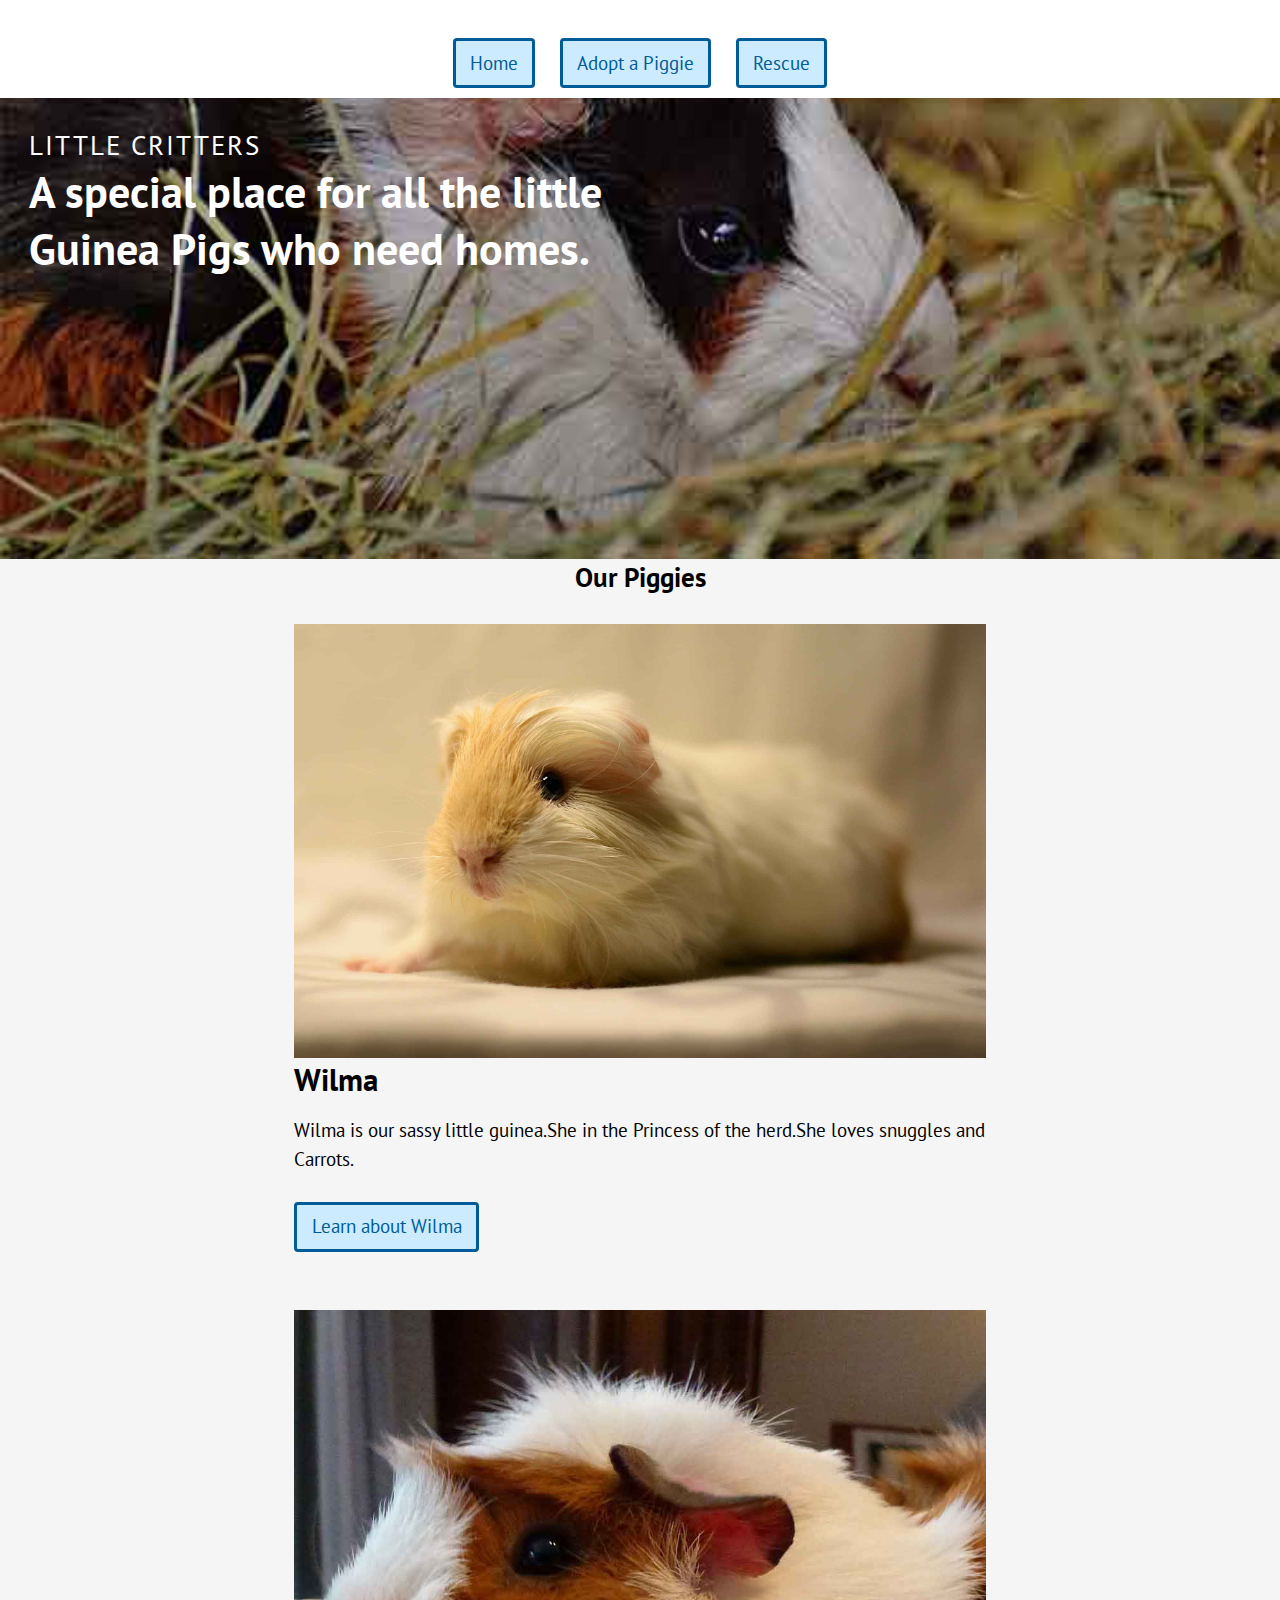
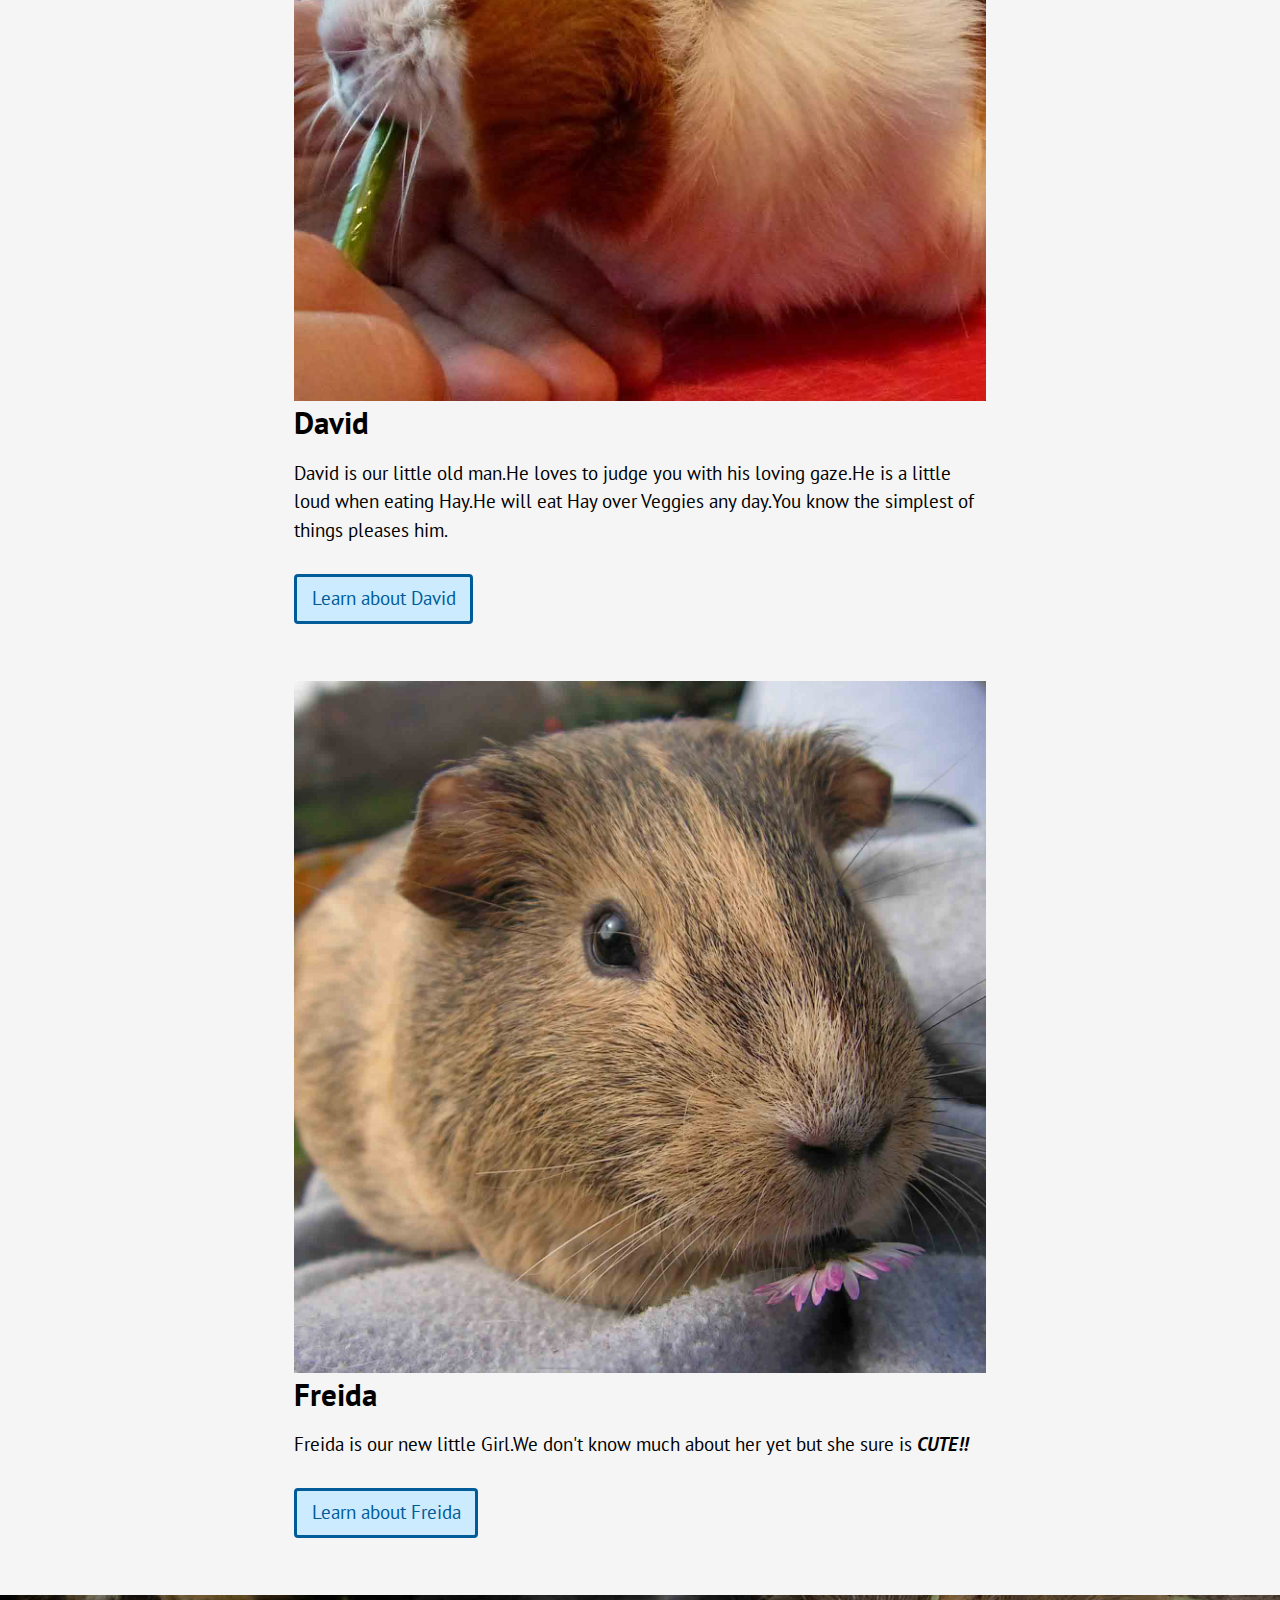
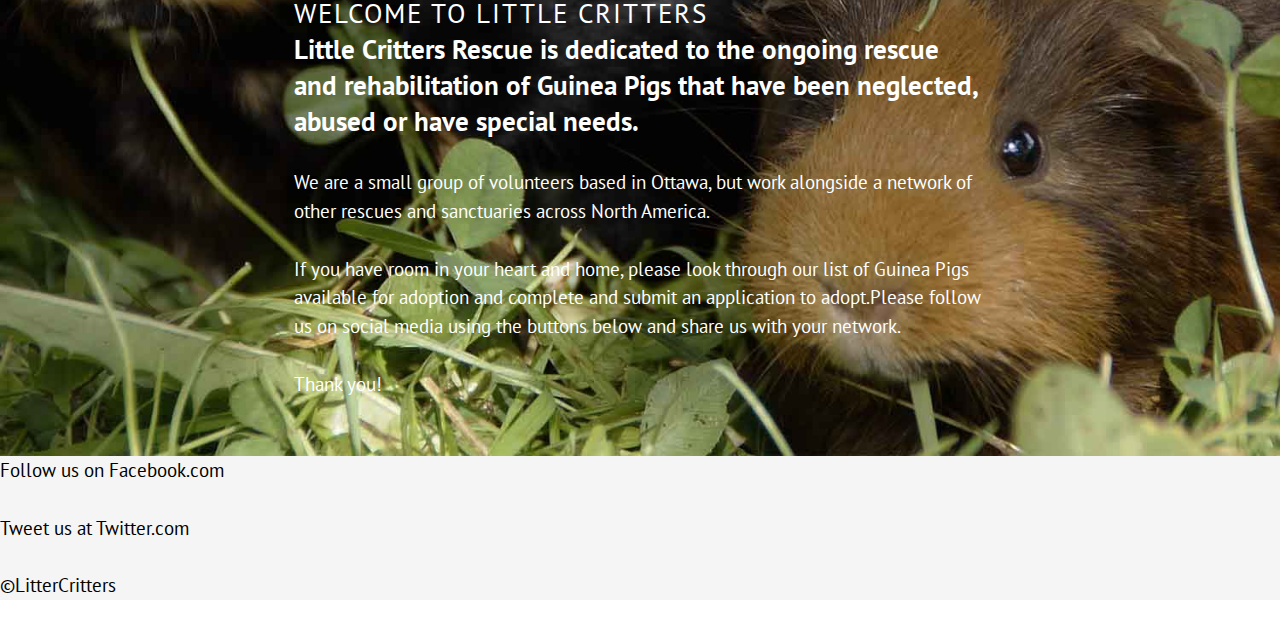
==== commit 2ebdaf29: "Connect the navigation properly" ====
--- a/index.html
+++ b/index.html
@@ -21,22 +21,20 @@
   <div>
     <nav class="text-center" role="navigation" id="nav" tabindex="0">
       <ul class="push-0 list-group">
-        <li class="push-0"><a class="btn" href"#">Home</a></li>
-        <li class="push-0"><a class="btn"href"#">Adopt a Piggie</a></li>
-        <li class="push-0"><a class="btn" href"#">Rescue</a></li>
+        <li class="push-0"><a class="btn" href="index.html">Home</a></li>
+        <li class="push-0"><a class="btn" href="adopt.html">Adopt a Piggie</a></li>
+        <li class="push-0"><a class="btn" href="rescues.html">Rescue</a></li>
       </ul>
     </nav>
   </div>
-
-  <div class="banner text-left" role="banner">
-
+<header role="banner">
+  <div class="banner text-left">
     <div class="banner-content island w-1">
-
       <h1 class="letter-space push-0 tera text-upper not-bold">Little Critters</h1>
       <p class="yotta tiny-max-length bold">A special place for all the little Guinea Pigs who need homes.</p>
-
     </div>
   </div>
+  </header>
   <div class="">
     <main role="main" id="main" tabindex="0">
       <section class="grid gutter section-grey">
@@ -73,14 +71,13 @@
       </main>
     </div>
 
-
   <section class="lilbanner banner-content">
     <div class="max-length">
       <h2 class="letter-space push-0 tera text-upper not-bold">Welcome to Little Critters</h2>
-
-      <p class="tera bold">Little Critters Rescue is dedicated to the ongoing rescue and rehabilitation of Guinea Pigs that have been neglected, abused or have special needs. We are a small group of volunteers based in Ottawa, but work alongside a network of other rescues and sanctuaries across North America.
-        If you have room in your heart and home, please look through our list of Guinea Pigs available for adoption and complete and submit an application to adopt.Please follow us on social media using the buttons below and share us with your network.
-        Thank you!</p>
+      <p class="tera bold">Little Critters Rescue is dedicated to the ongoing rescue and rehabilitation of Guinea Pigs that have been neglected, abused or have special needs.</p>
+      <p> We are a small group of volunteers based in Ottawa, but work alongside a network of other rescues and sanctuaries across North America.</p>
+      <p>If you have room in your heart and home, please look through our list of Guinea Pigs available for adoption and complete and submit an application to adopt.Please follow us on social media using the buttons below and share us with your network.</p>
+      <p>Thank you!</p>
       </div>
     </section>
 
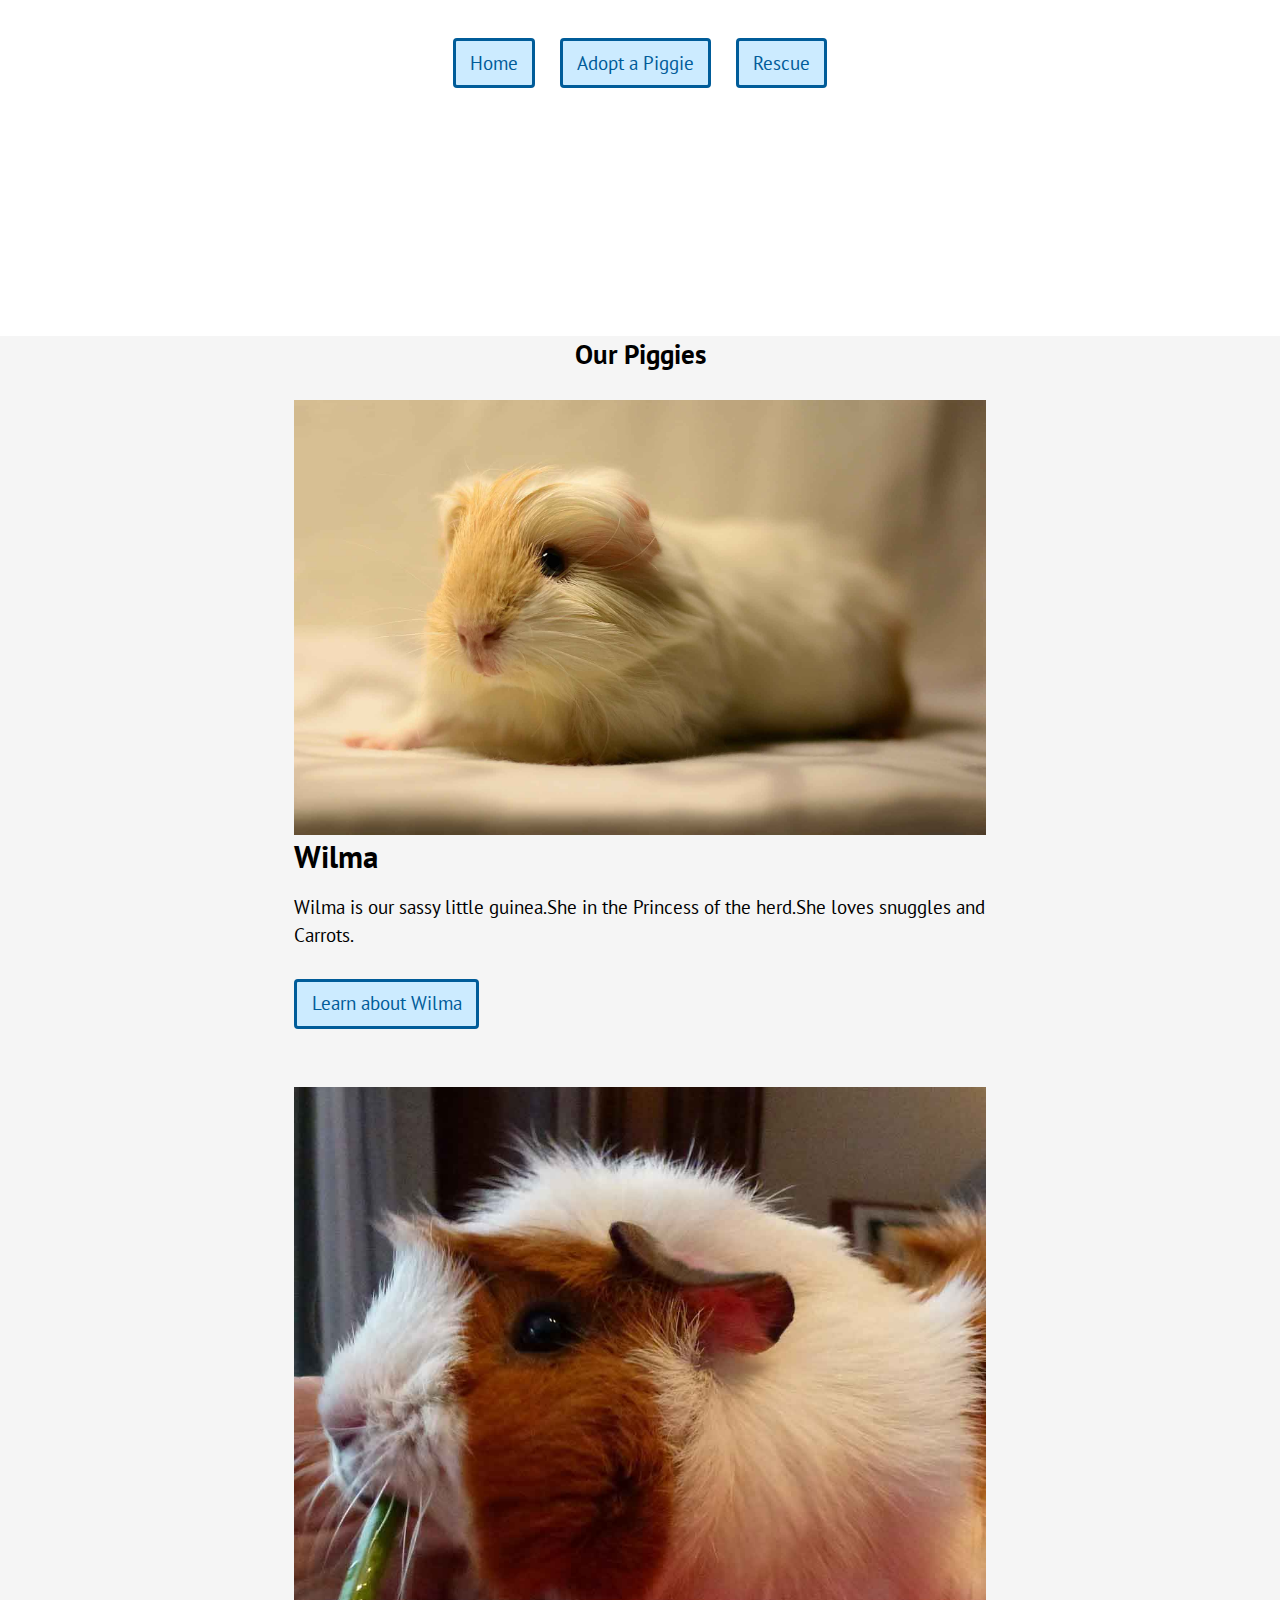
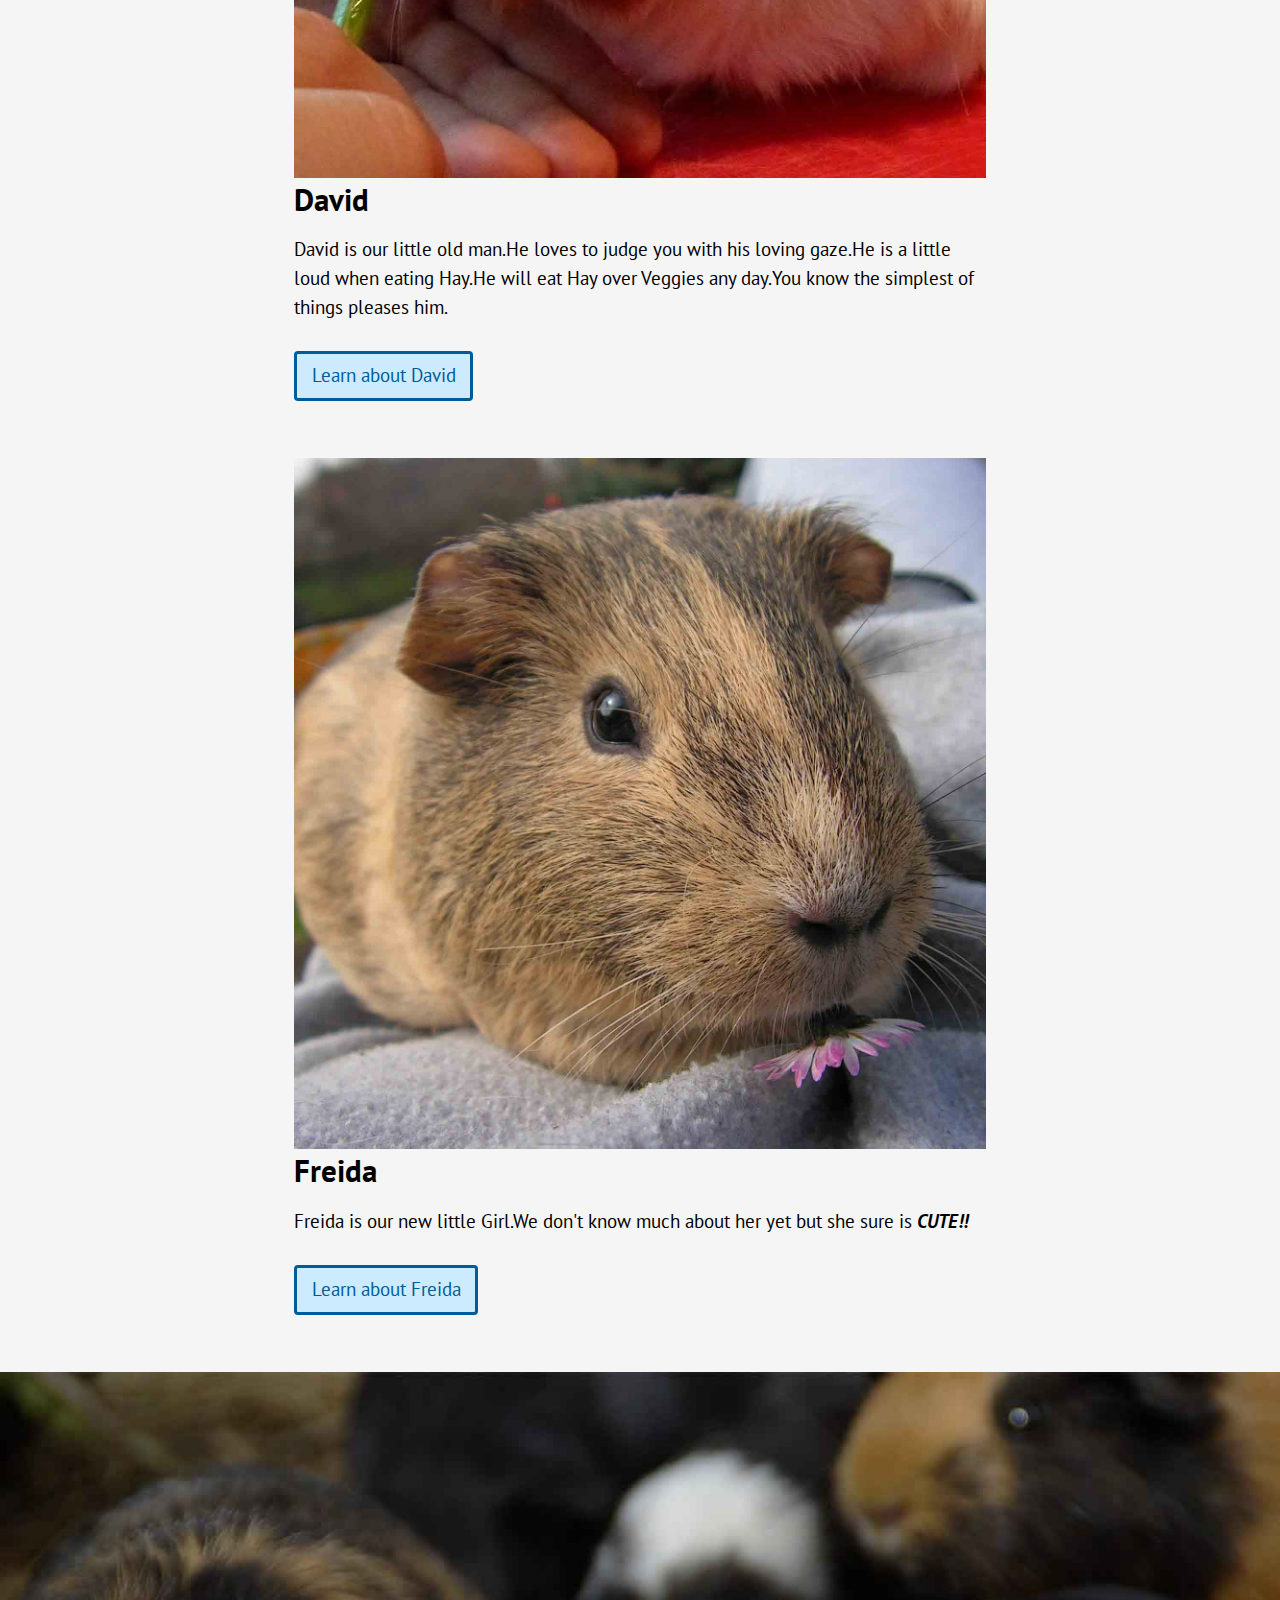
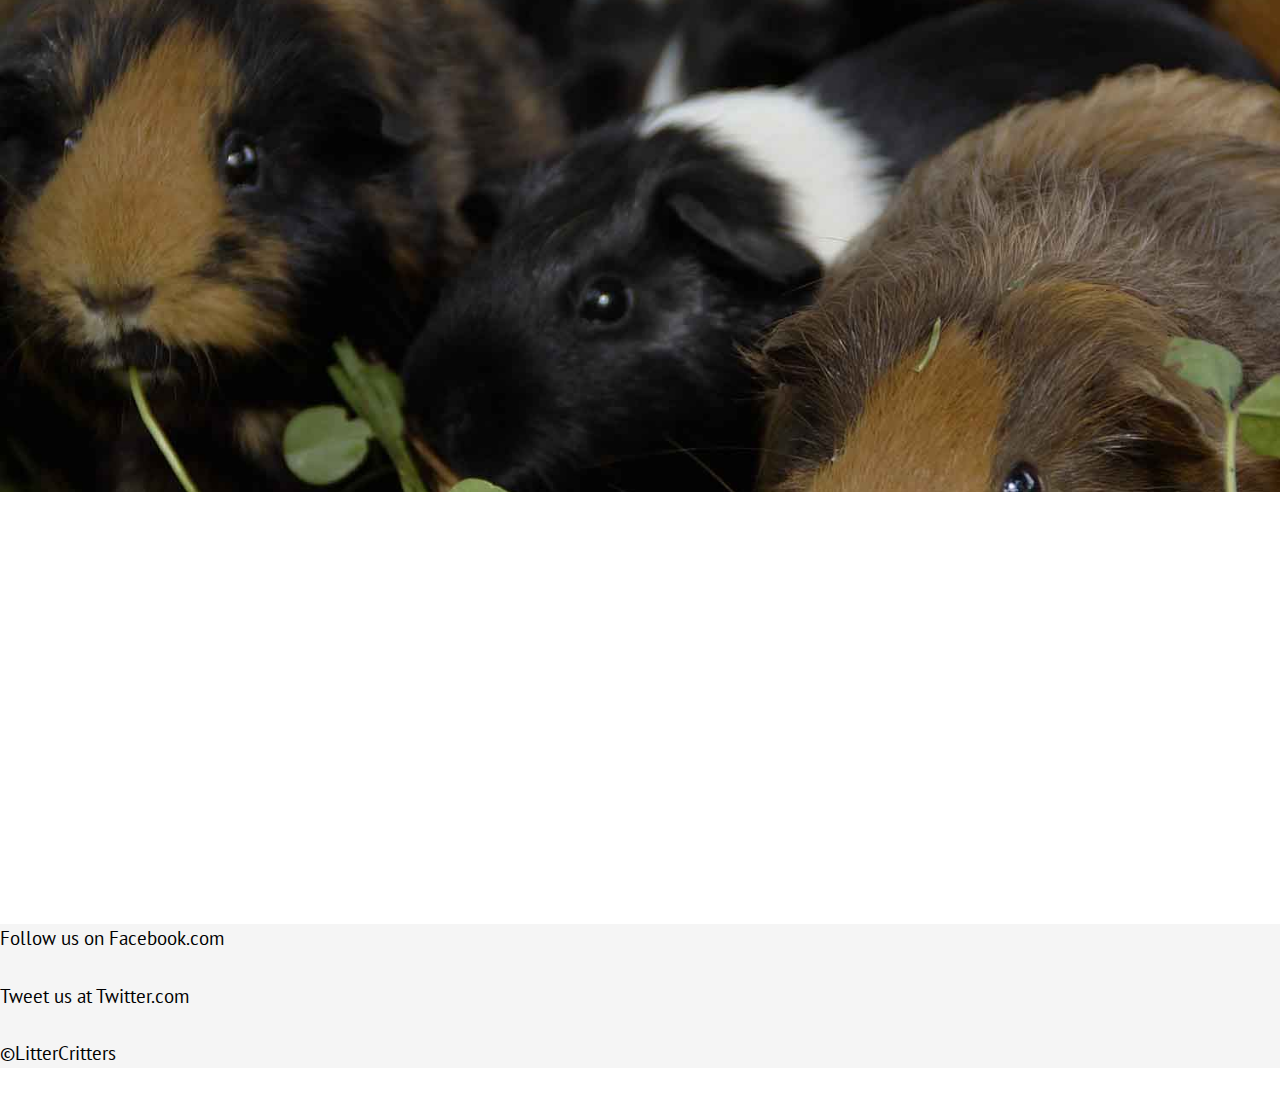
==== commit 2597a887: "Add the favicon links" ====
--- a/index.html
+++ b/index.html
@@ -5,45 +5,48 @@
   <meta charset="utf-8">
   <title>Guinea Pig rescue</title>
   <meta name="viewport" content="width=device-width,initial-scale=1">
+  <link rel="shortcut icon" href="favicon.ico">
+  <link rel="icon" type="image/png" href="favicon-196.png">
   <link href="css/modules.css" rel="stylesheet">
   <link href="css/grid.css" rel="stylesheet">
   <link href="css/type.css" rel="stylesheet">
   <link href="css/main.css" rel="stylesheet">
   <link href="https://fonts.googleapis.com/css?family=PT+Sans:400,400i,700" rel="stylesheet">
 </head>
-<body class="">
+<body>
   <ul class="skip-links">
     <li><a href="#main">Jump to main content</a></li>
     <li><a href="#nav">Jump to navigation</a></li>
+    <li><a href="#section">Jump to secion</a></li>
     <li><a href="#footer">Jump to footer</a></li>
   </ul>
+  <header role="banner">
+    <div>
+      <nav class="text-center" role="navigation" id="nav" tabindex="0">
+        <ul class="push-0 list-group">
+          <li class="push-0"><a class="btn" href="index.html">Home</a></li>
+          <li class="push-0"><a class="btn" href="adopt.html">Adopt a Piggie</a></li>
+          <li class="push-0"><a class="btn" href="rescues.html">Rescue</a></li>
+        </ul>
+      </nav>
+    </div>
 
+    <div class="banner text-left">
+      <div class="banner-content island w-1">
+        <h1 class="letter-space push-0 tera text-upper not-bold">Little Critters</h1>
+        <p class="yotta tiny-max-length bold">A special place for all the little Guinea Pigs who need homes.</p>
+      </div>
+    </div>
+  </header>
   <div>
-    <nav class="text-center" role="navigation" id="nav" tabindex="0">
-      <ul class="push-0 list-group">
-        <li class="push-0"><a class="btn" href="index.html">Home</a></li>
-        <li class="push-0"><a class="btn" href="adopt.html">Adopt a Piggie</a></li>
-        <li class="push-0"><a class="btn" href="rescues.html">Rescue</a></li>
-      </ul>
-    </nav>
-  </div>
-<header role="banner">
-  <div class="banner text-left">
-    <div class="banner-content island w-1">
-      <h1 class="letter-space push-0 tera text-upper not-bold">Little Critters</h1>
-      <p class="yotta tiny-max-length bold">A special place for all the little Guinea Pigs who need homes.</p>
-    </div>
-  </div>
-  </header>
-  <div class="">
     <main role="main" id="main" tabindex="0">
       <section class="grid gutter section-grey">
 
         <div class="unit xs-1 s-1 m-1 l-1">
-          <h3 class="text-center push-t-1">Our Piggies</h3>
+          <h2 class="text-center tera push-t-1">Our Piggies</h2>
         </div>
 
-        <div class="structure unit xs-1 s-1 m-1 l-1-3 xl-1-3  push max-length">
+        <div class="structure unit xs-1 s-1 m-1 l-1-3 xl-1-3 push max-length">
           <img class="img-flex" src="images/wilma-the-guinea-pig.jpg" alt="">
           <h2 class="push-1-2">Wilma</h2>
           <p>Wilma is our sassy little guinea.She in the Princess of the herd.She loves snuggles and Carrots.</p>
@@ -51,7 +54,7 @@
             <a class="btn" href="#">Learn about Wilma</a>
           </div>
         </div>
-        <div class="structure unit xs-1 s-1 m-1 l-1-3 xl-1-3  push max-length">
+        <div class="structure unit xs-1 s-1 m-1 l-1-3 xl-1-3 push max-length">
           <img class="img-flex" src="images/david-the-guinea-pig.jpg" alt="">
           <h2 class="push-1-2">David</h2>
           <p>David is our little old man.He loves to judge you with his loving gaze.He is a little loud when eating Hay.He will eat Hay over Veggies any day.You know the simplest of things pleases him.</p>
@@ -59,7 +62,7 @@
             <a class="btn" href="#">Learn about David</a>
           </div>
         </div>
-        <div class="unit xs-1 s-1 m-1 l-1-3 xl-1-3  push max-length">
+        <div class="unit xs-1 s-1 m-1 l-1-3 xl-1-3 push max-length">
           <img class="img-flex" src="images/freida-the-guinea-pig.jpg" alt="">
           <h2 class="push-1-2">Freida</h2>
           <p>Freida is our new little Girl.We don't know much about her yet but she sure is <em class="bold">CUTE!!</em></p>
@@ -68,25 +71,29 @@
           </div>
         </div>
       </section>
-      </main>
+    </main>
+  </div>
+
+  <section class="lilbanner banner-content" role="dialog" id="section" tabindex="0">
+    <div class="embed embed-16by9">
+      <img class="embed-item" src="images/rescue-page-banner.jpg" alt="">
     </div>
 
-  <section class="lilbanner banner-content">
     <div class="max-length">
       <h2 class="letter-space push-0 tera text-upper not-bold">Welcome to Little Critters</h2>
       <p class="tera bold">Little Critters Rescue is dedicated to the ongoing rescue and rehabilitation of Guinea Pigs that have been neglected, abused or have special needs.</p>
       <p> We are a small group of volunteers based in Ottawa, but work alongside a network of other rescues and sanctuaries across North America.</p>
       <p>If you have room in your heart and home, please look through our list of Guinea Pigs available for adoption and complete and submit an application to adopt.Please follow us on social media using the buttons below and share us with your network.</p>
       <p>Thank you!</p>
-      </div>
-    </section>
+    </div>
+  </section>
 
-    <footer role="contentinfo" id="footer" tabindex="0">
-      <div class="section-grey">
-        <p> Follow us on Facebook.com</p>
-        <p>Tweet us at Twitter.com</p>
-        <p>©LitterCritters</p>
-      </div>
-    </footer>
-  </body>
-  </html>
+  <footer role="contentinfo" id="footer" tabindex="0">
+    <div class="section-grey">
+      <p> Follow us on Facebook.com</p>
+      <p>Tweet us at Twitter.com</p>
+      <p>©LitterCritters</p>
+    </div>
+  </footer>
+</body>
+</html>
--- a/css/main.css
+++ b/css/main.css
@@ -1,9 +1,3 @@
-@-moz-viewport { width: device-width; scale: 1; }
-@-ms-viewport { width: device-width; scale: 1; }
-@-o-viewport { width: device-width; scale: 1; }
-@-webkit-viewport { width: device-width; scale: 1; }
-@viewport { width: device-width; scale: 1; }
-
 html {
   box-sizing: border-box;
   -moz-text-size-adjust: 100%;
@@ -12,14 +6,6 @@
   text-size-adjust: 100%;
   font-family: "PT Sans", sans-serif;
 }
-
-*, *::before, *::after {
-  box-sizing: inherit;
-}
-
-.img-flex {
-  display: block;
-  width: 100%;
 
 }
 
@@ -88,7 +74,6 @@
   border-color: #fff;
   overflow: hidden;
   min-height: 24em;
-  background-image: url("../images/rescue-page-banner.jpg");
   background-size: cover;
   background-position: bottom center;
 }
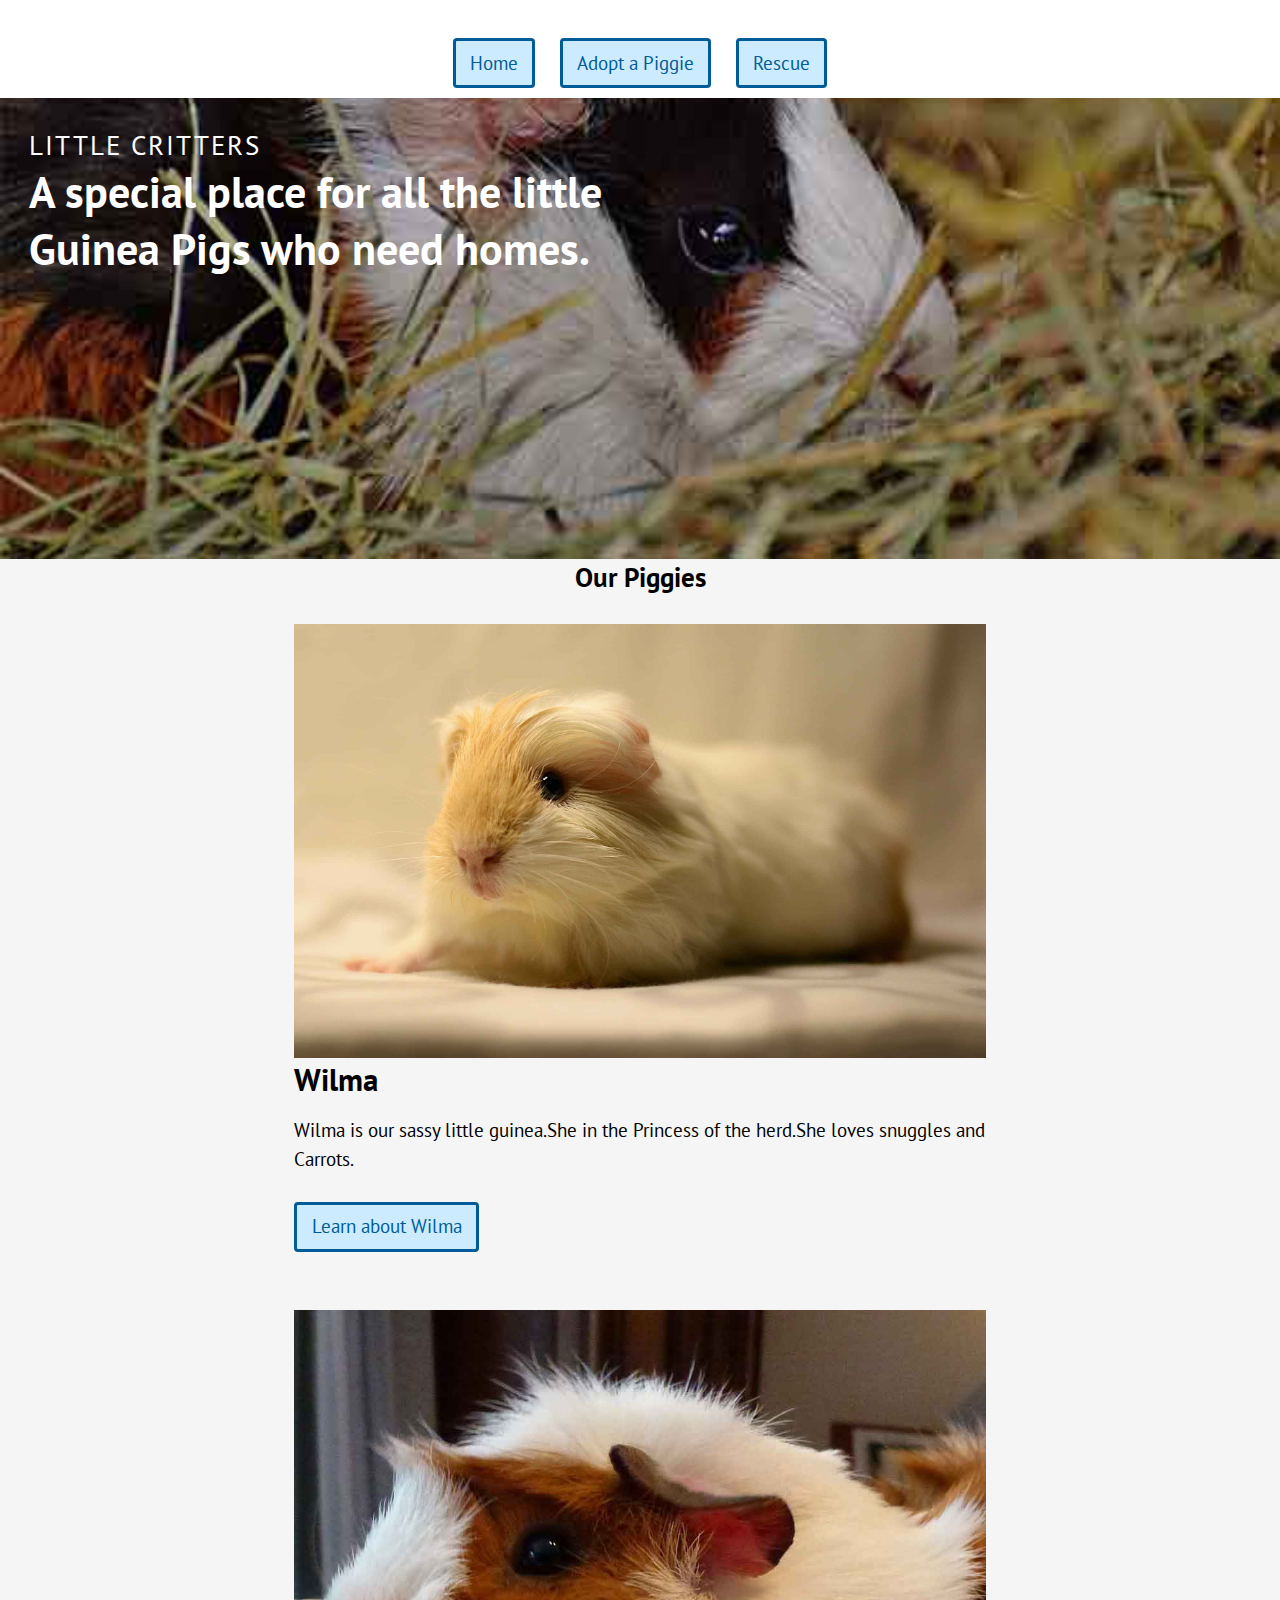
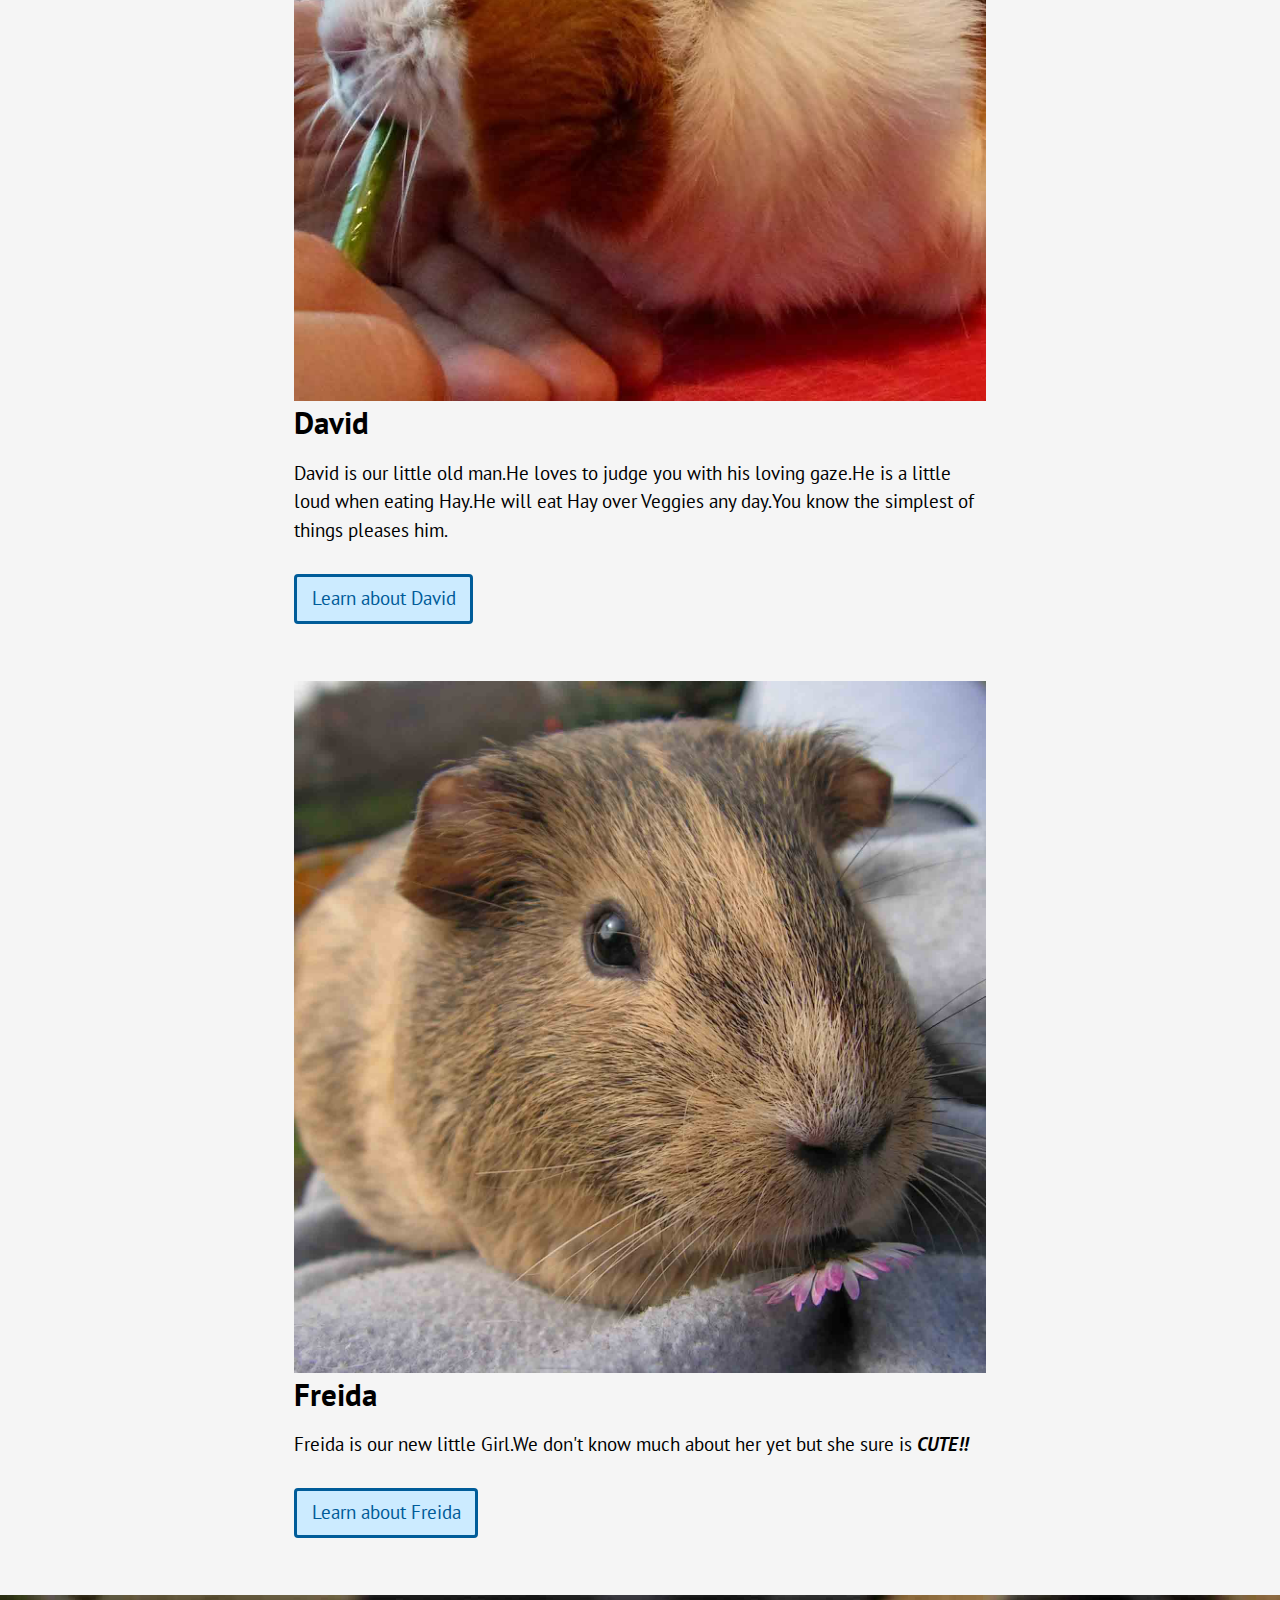
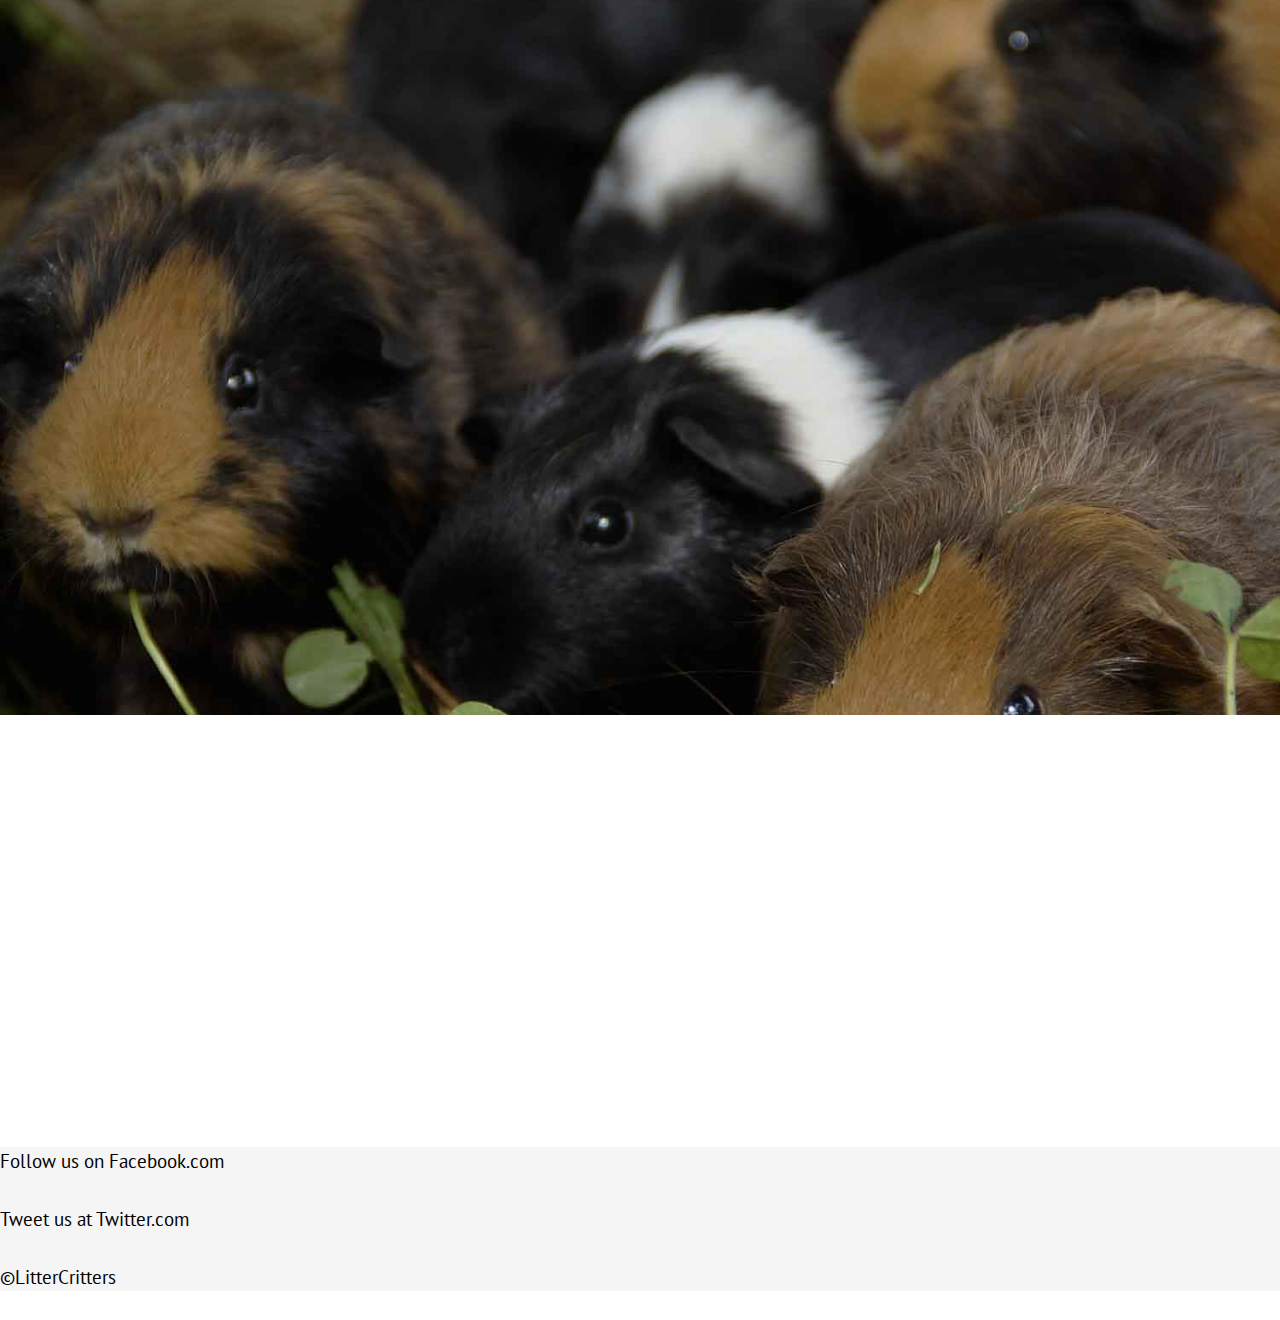
==== commit 6689652f: "place favicon in code" ====
--- a/index.html
+++ b/index.html
@@ -1,4 +1,3 @@
-
 <!DOCTYPE html>
 <html lang="en-ca">
 <head>
--- a/css/main.css
+++ b/css/main.css
@@ -1,12 +1,5 @@
 html {
-  box-sizing: border-box;
-  -moz-text-size-adjust: 100%;
-  -ms-text-size-adjust: 100%;
-  -webkit-text-size-adjust: 100%;
-  text-size-adjust: 100%;
   font-family: "PT Sans", sans-serif;
-}
-
 }
 
 .banner {
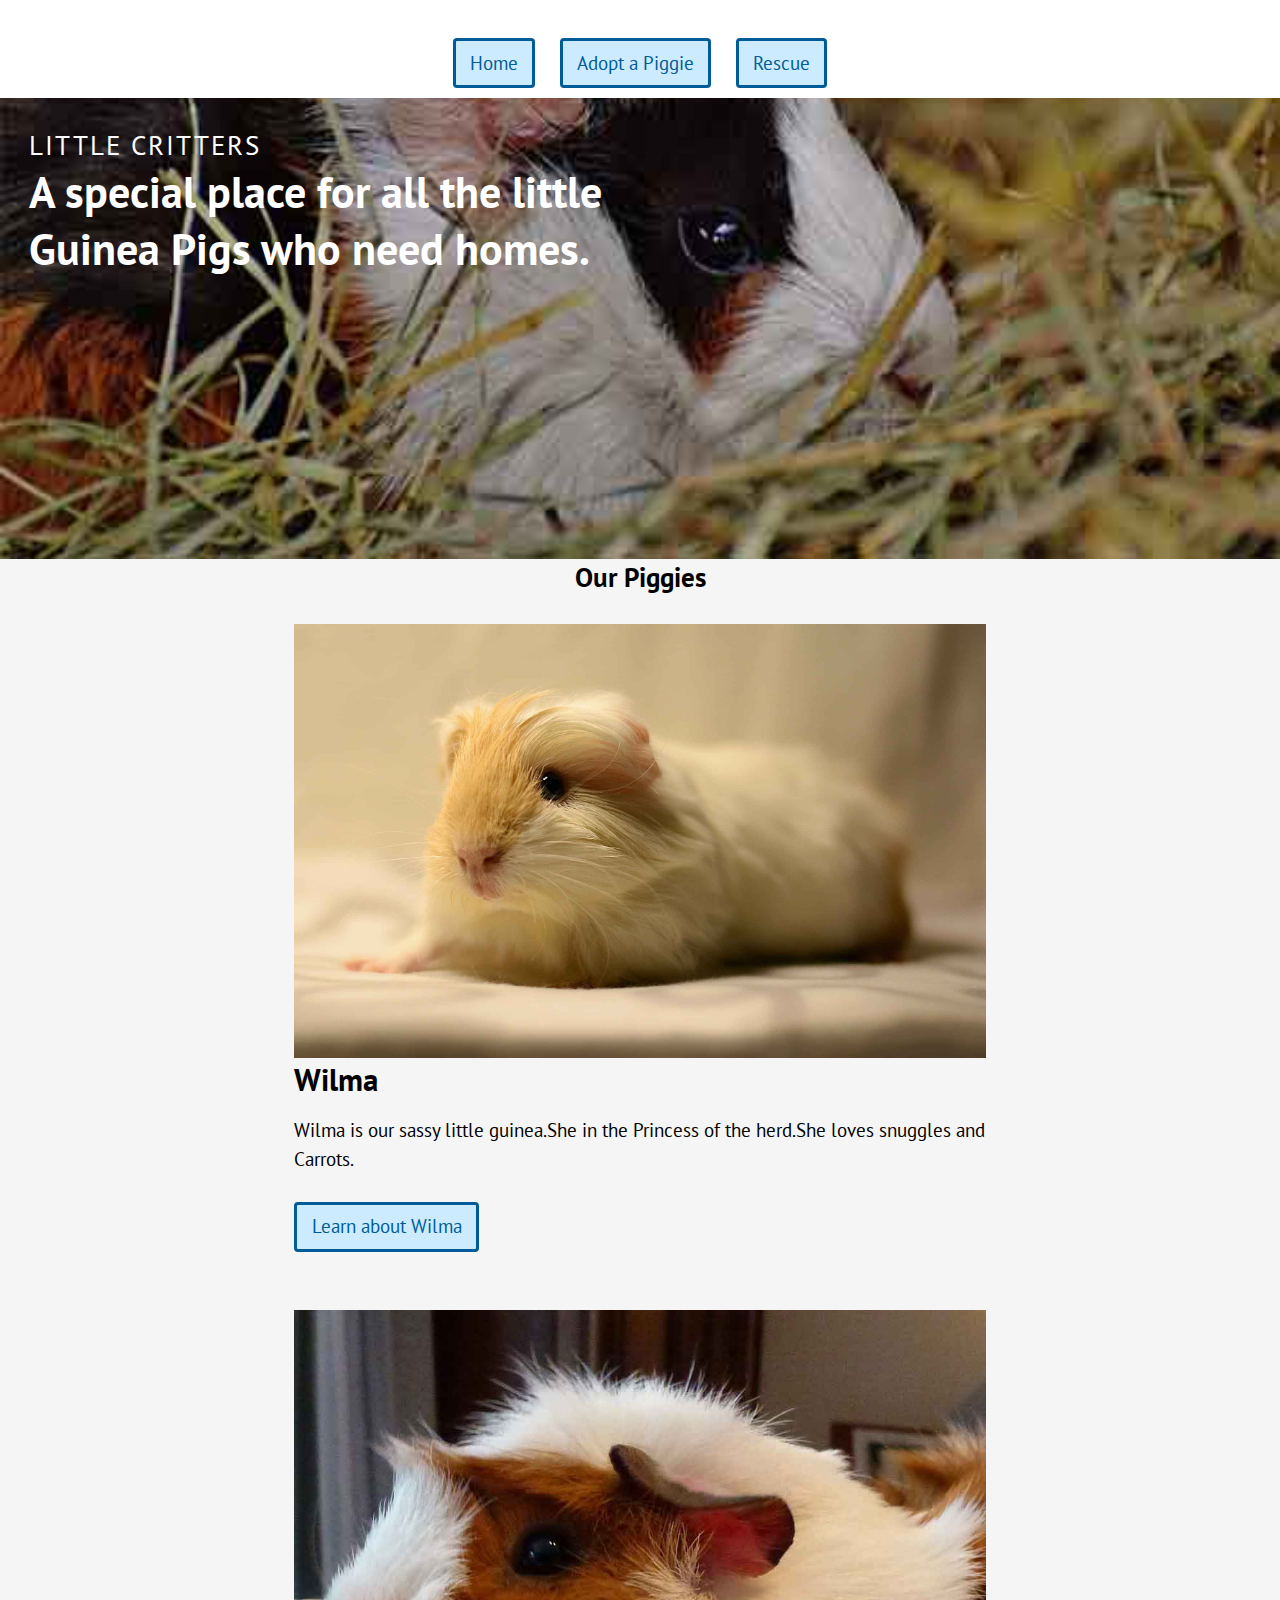
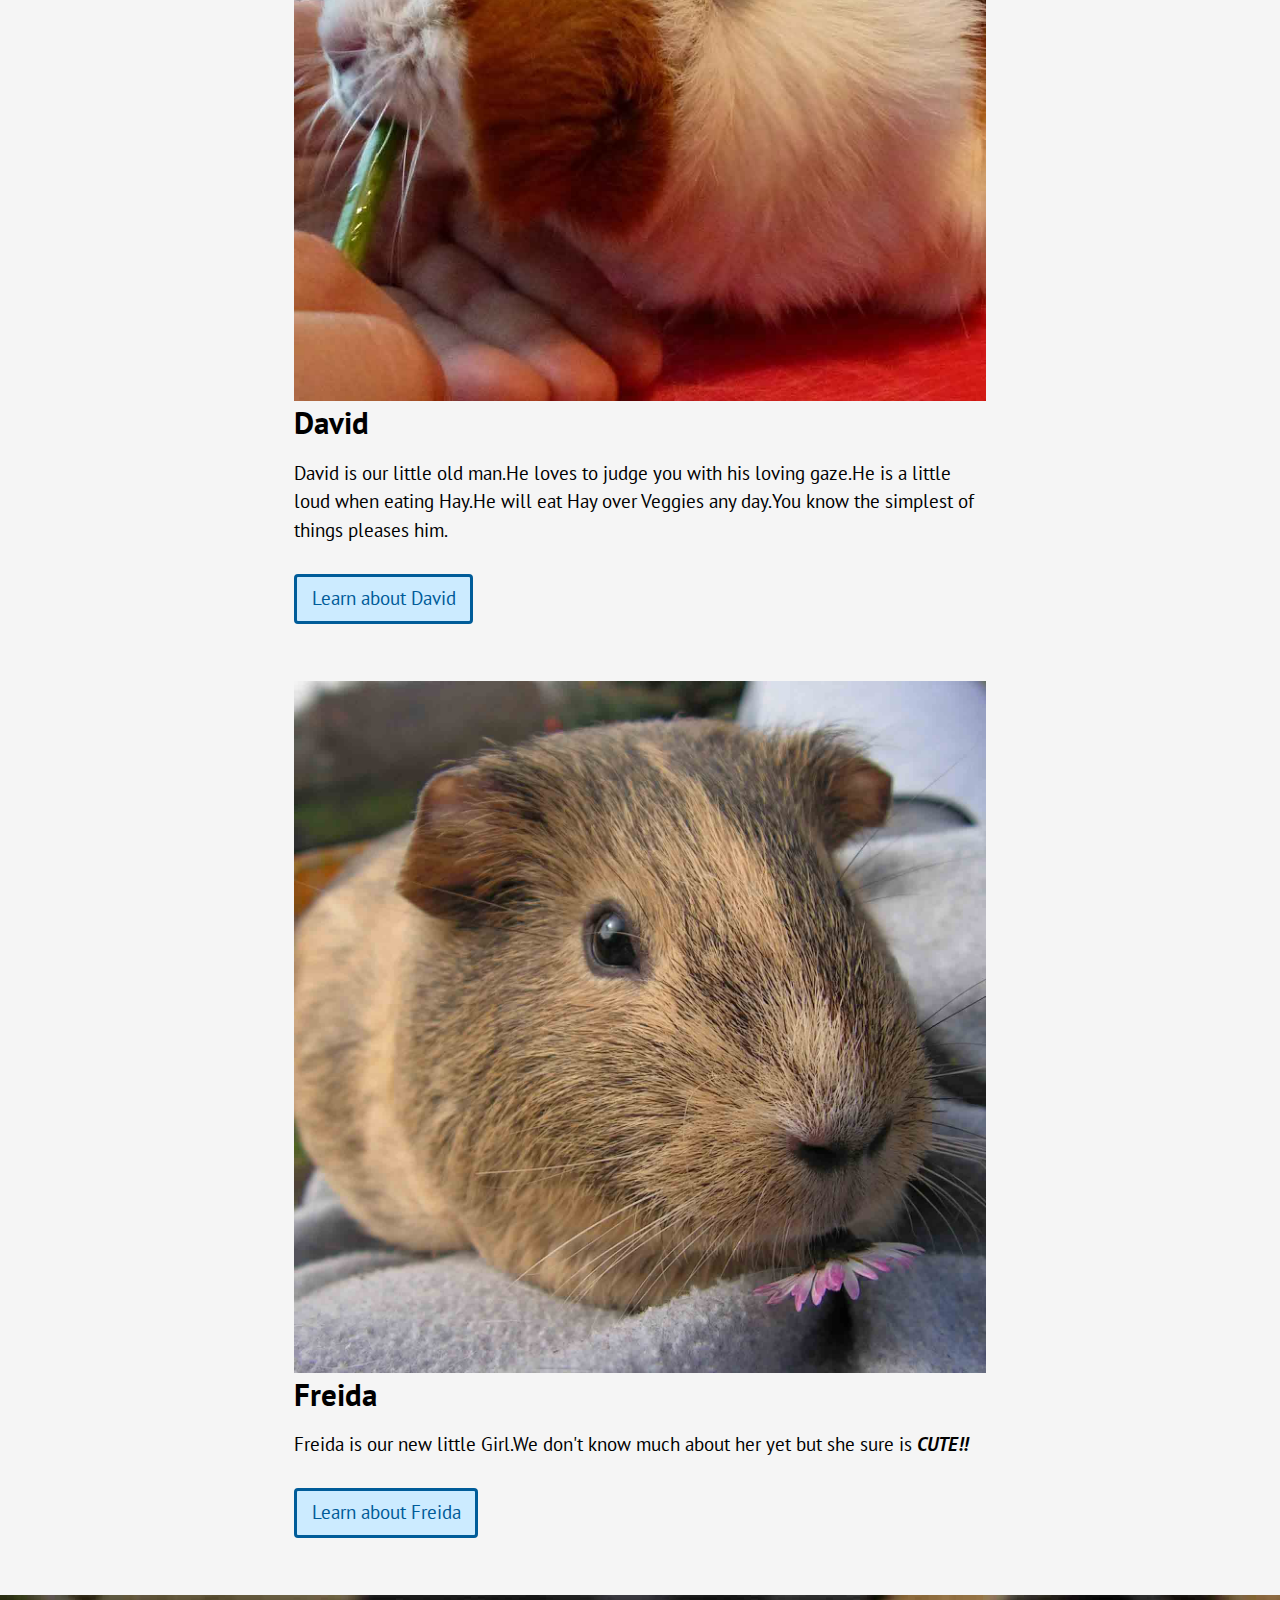
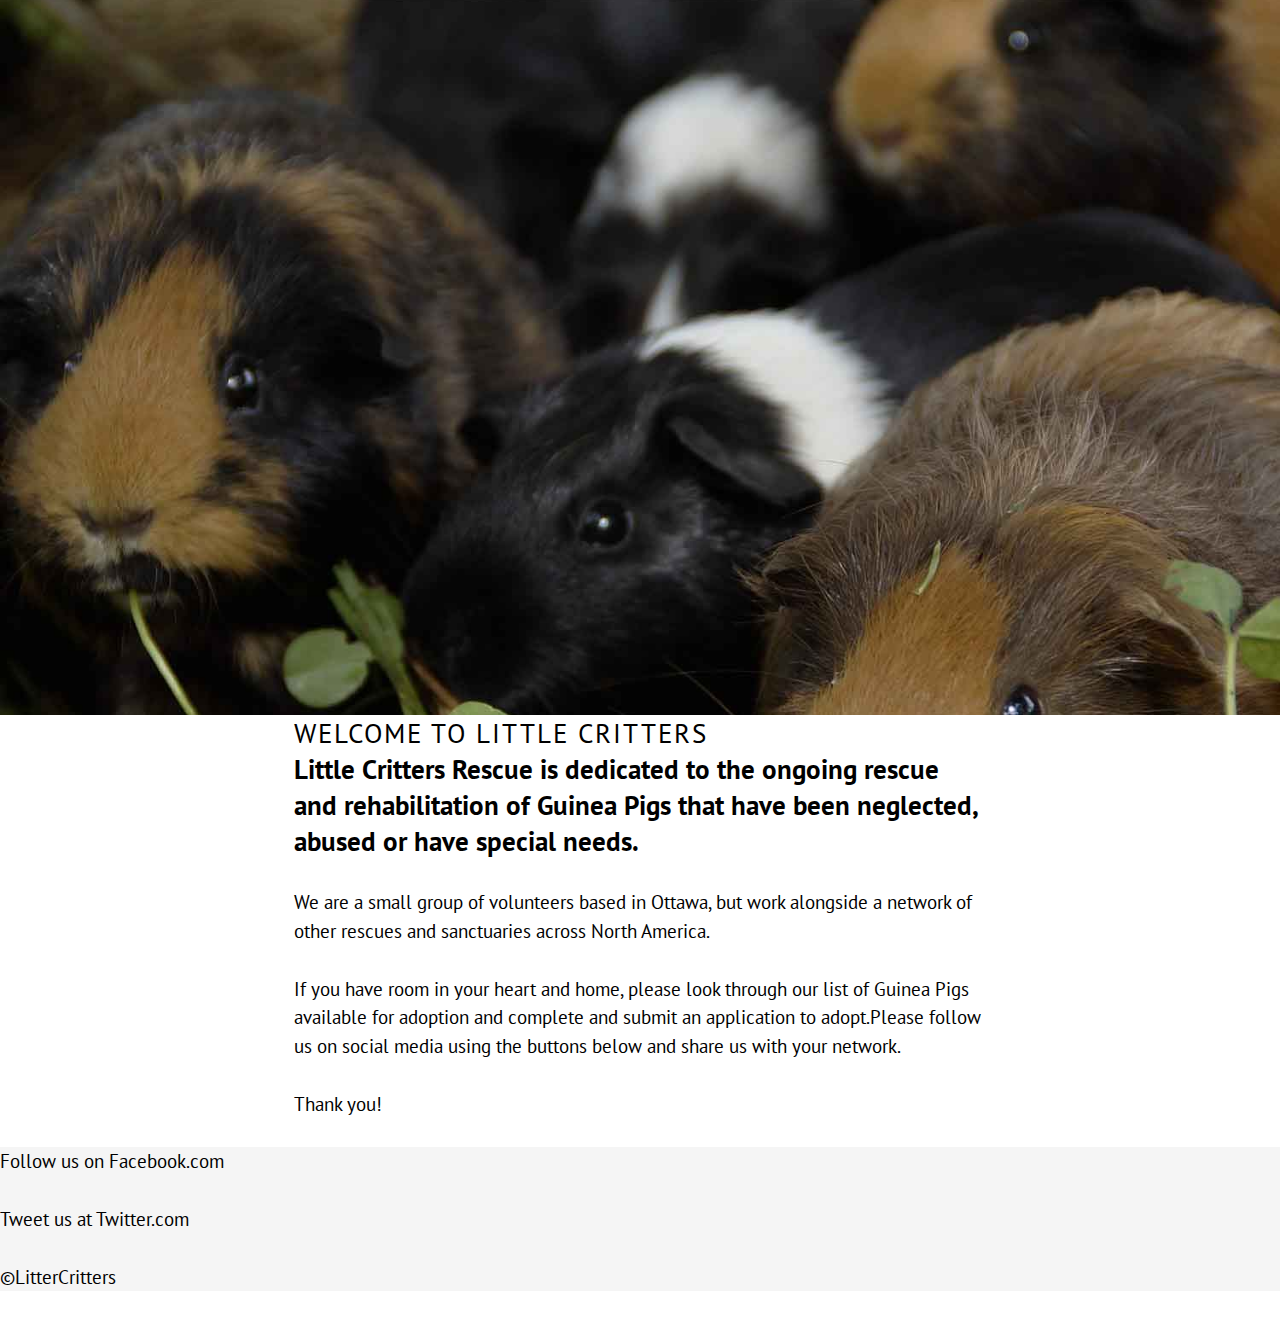
==== commit 814c1350: "Make text black" ====
--- a/index.html
+++ b/index.html
@@ -78,7 +78,7 @@
       <img class="embed-item" src="images/rescue-page-banner.jpg" alt="">
     </div>
 
-    <div class="max-length">
+    <div class="max-length secondcontent">
       <h2 class="letter-space push-0 tera text-upper not-bold">Welcome to Little Critters</h2>
       <p class="tera bold">Little Critters Rescue is dedicated to the ongoing rescue and rehabilitation of Guinea Pigs that have been neglected, abused or have special needs.</p>
       <p> We are a small group of volunteers based in Ottawa, but work alongside a network of other rescues and sanctuaries across North America.</p>
--- a/css/main.css
+++ b/css/main.css
@@ -79,3 +79,7 @@
   background-size: cover;
   background-position: bottom center;
 }
+
+.secondcontent {
+  color: #000;
+}
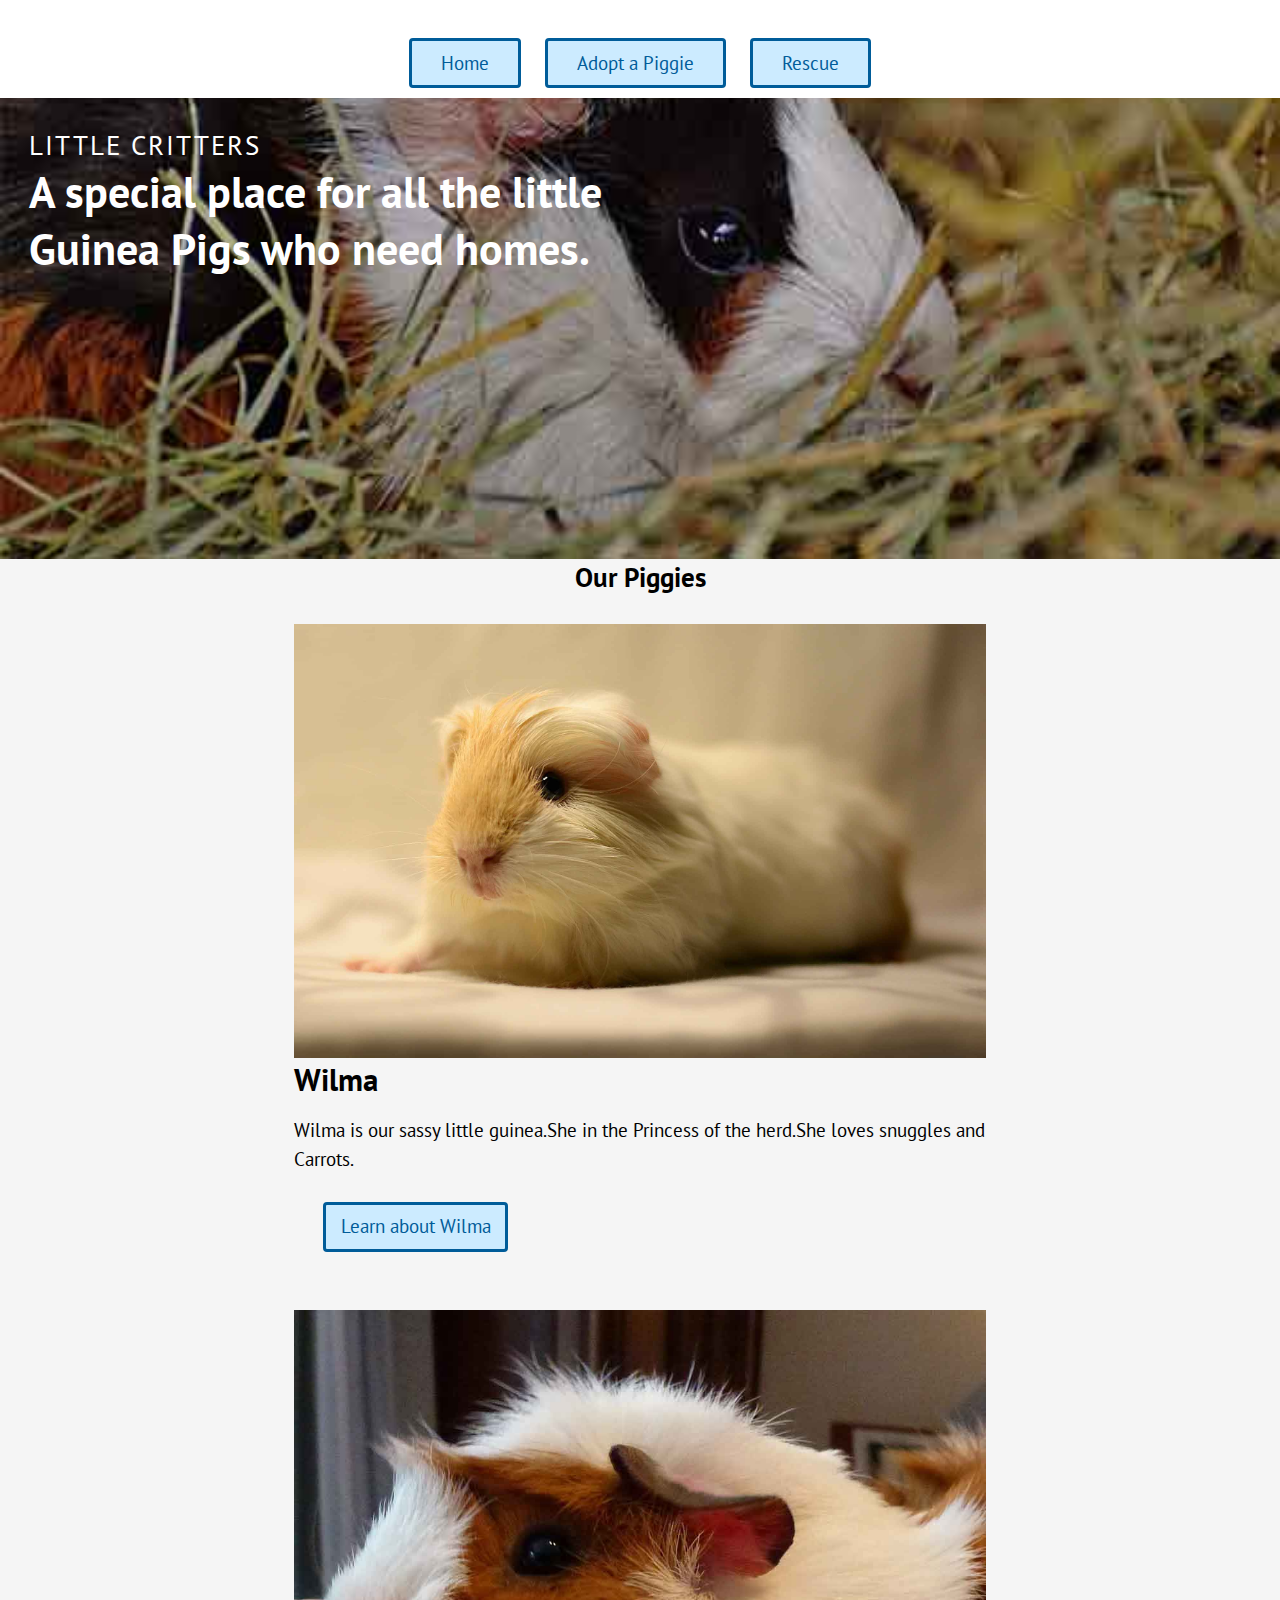
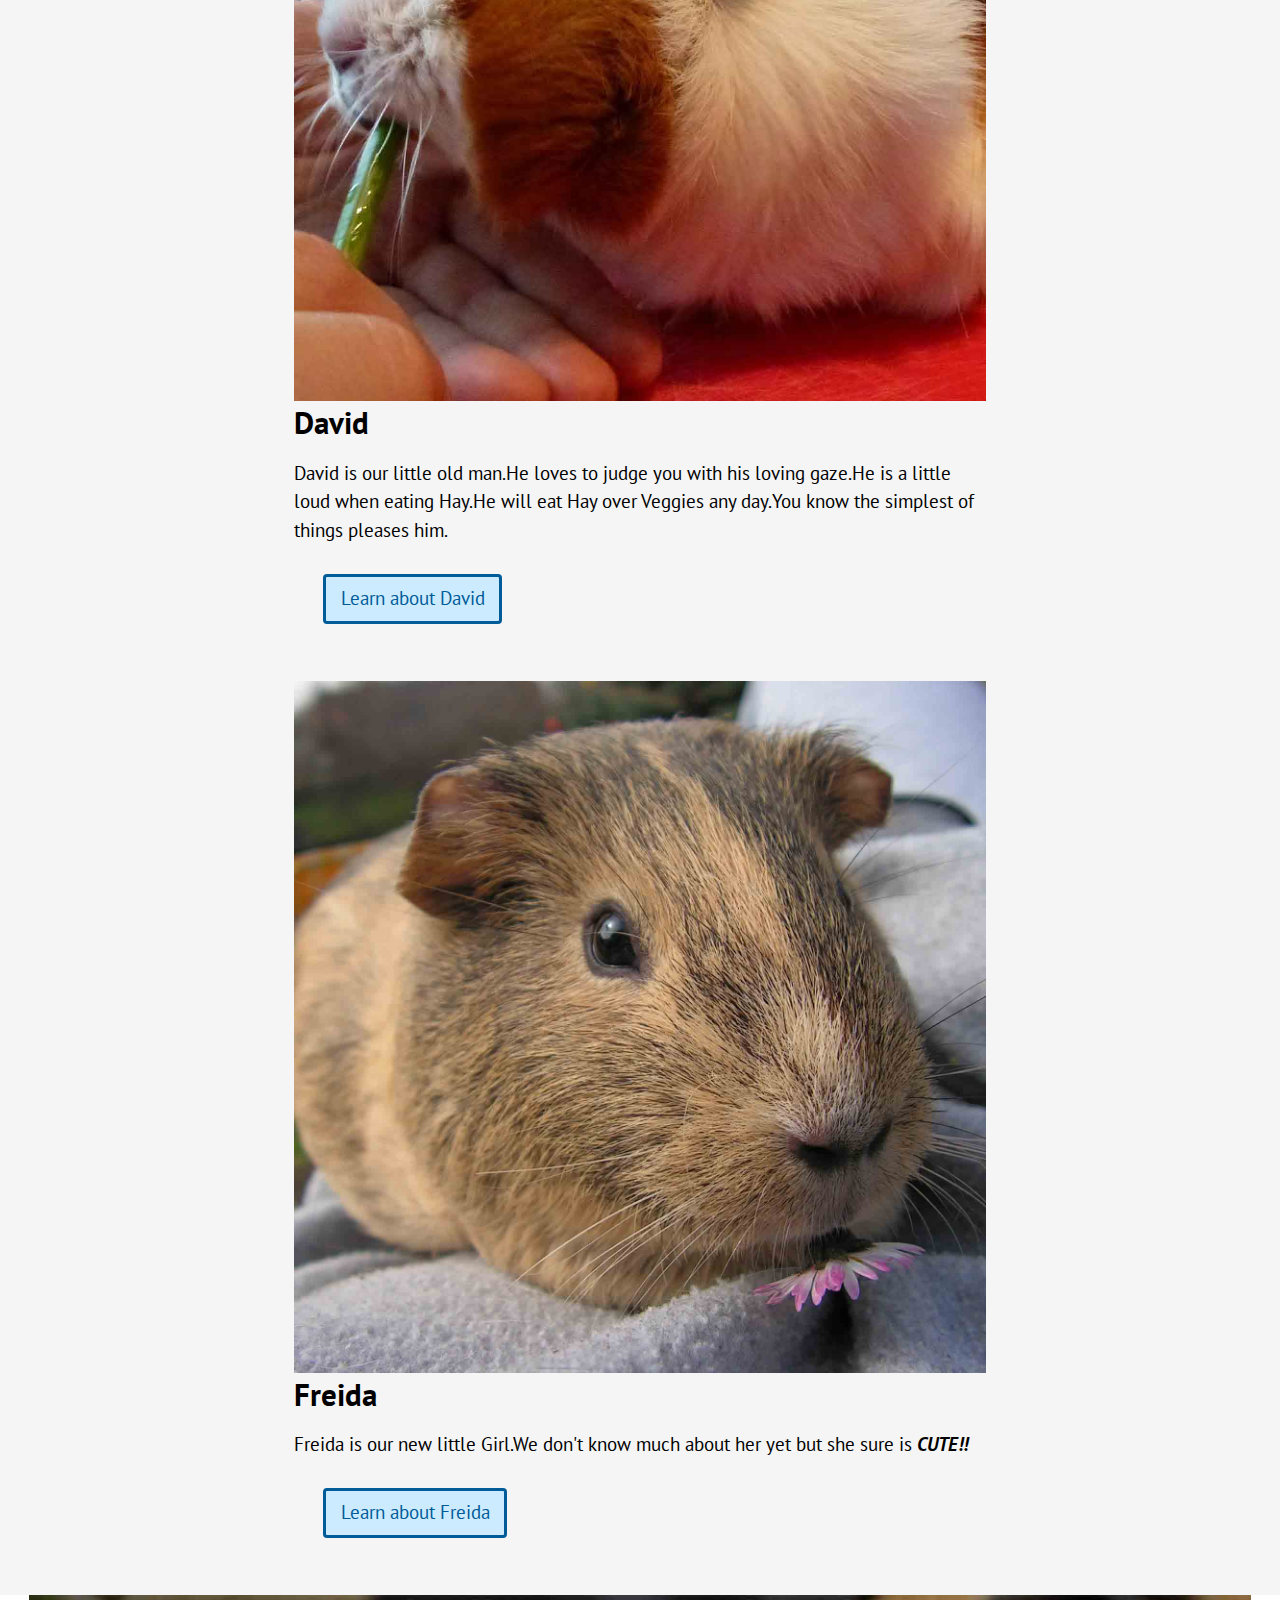
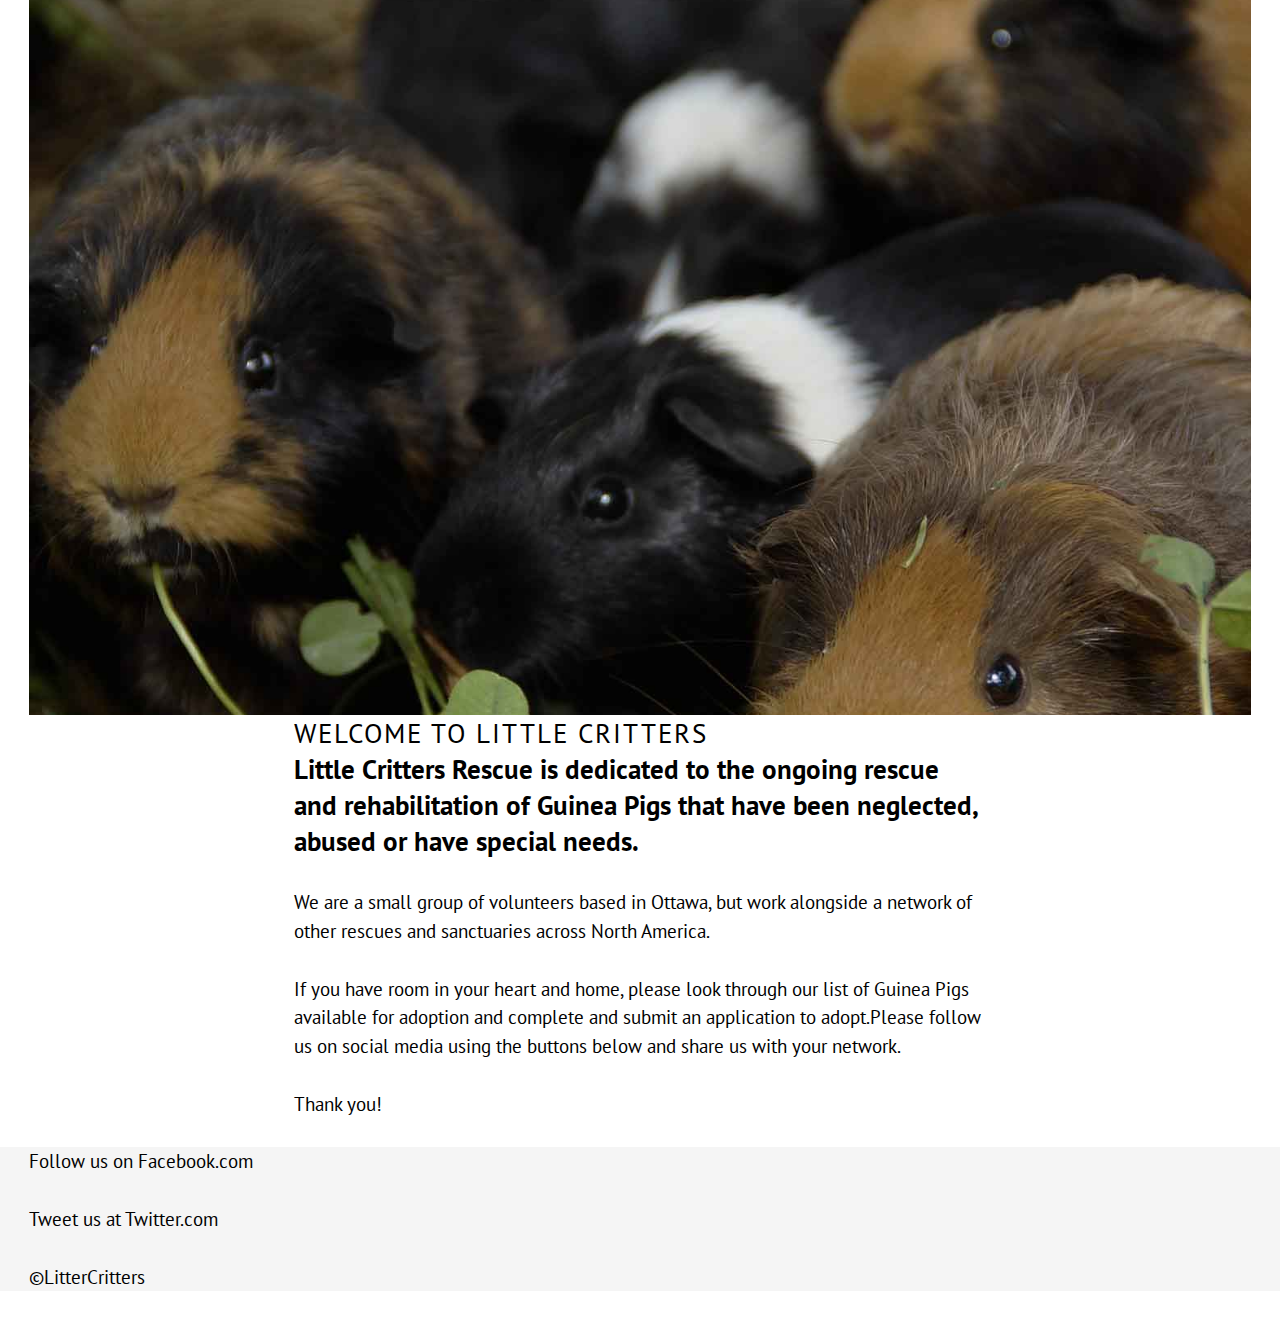
==== commit bed0f759: "Add gutters to buttons" ====
--- a/index.html
+++ b/index.html
@@ -23,9 +23,9 @@
     <div>
       <nav class="text-center" role="navigation" id="nav" tabindex="0">
         <ul class="push-0 list-group">
-          <li class="push-0"><a class="btn" href="index.html">Home</a></li>
-          <li class="push-0"><a class="btn" href="adopt.html">Adopt a Piggie</a></li>
-          <li class="push-0"><a class="btn" href="rescues.html">Rescue</a></li>
+          <li class="push-0"><a class="btn gutter" href="index.html">Home</a></li>
+          <li class="push-0"><a class="btn gutter" href="adopt.html">Adopt a Piggie</a></li>
+          <li class="push-0"><a class="btn gutter" href="rescues.html">Rescue</a></li>
         </ul>
       </nav>
     </div>
@@ -49,7 +49,7 @@
           <img class="img-flex" src="images/wilma-the-guinea-pig.jpg" alt="">
           <h2 class="push-1-2">Wilma</h2>
           <p>Wilma is our sassy little guinea.She in the Princess of the herd.She loves snuggles and Carrots.</p>
-          <div class="push">
+          <div class="push gutter">
             <a class="btn" href="#">Learn about Wilma</a>
           </div>
         </div>
@@ -57,7 +57,7 @@
           <img class="img-flex" src="images/david-the-guinea-pig.jpg" alt="">
           <h2 class="push-1-2">David</h2>
           <p>David is our little old man.He loves to judge you with his loving gaze.He is a little loud when eating Hay.He will eat Hay over Veggies any day.You know the simplest of things pleases him.</p>
-          <div class="push">
+          <div class="push gutter">
             <a class="btn" href="#">Learn about David</a>
           </div>
         </div>
@@ -65,7 +65,7 @@
           <img class="img-flex" src="images/freida-the-guinea-pig.jpg" alt="">
           <h2 class="push-1-2">Freida</h2>
           <p>Freida is our new little Girl.We don't know much about her yet but she sure is <em class="bold">CUTE!!</em></p>
-          <div class="push">
+          <div class="push gutter">
             <a class="btn" href="#">Learn about Freida</a>
           </div>
         </div>
@@ -75,7 +75,7 @@
 
   <section class="lilbanner banner-content" role="dialog" id="section" tabindex="0">
     <div class="embed embed-16by9">
-      <img class="embed-item" src="images/rescue-page-banner.jpg" alt="">
+      <img class="embed-item gutter" src="images/rescue-page-banner.jpg" alt="">
     </div>
 
     <div class="max-length secondcontent">
@@ -88,7 +88,7 @@
   </section>
 
   <footer role="contentinfo" id="footer" tabindex="0">
-    <div class="section-grey">
+    <div class="section-grey gutter">
       <p> Follow us on Facebook.com</p>
       <p>Tweet us at Twitter.com</p>
       <p>©LitterCritters</p>
